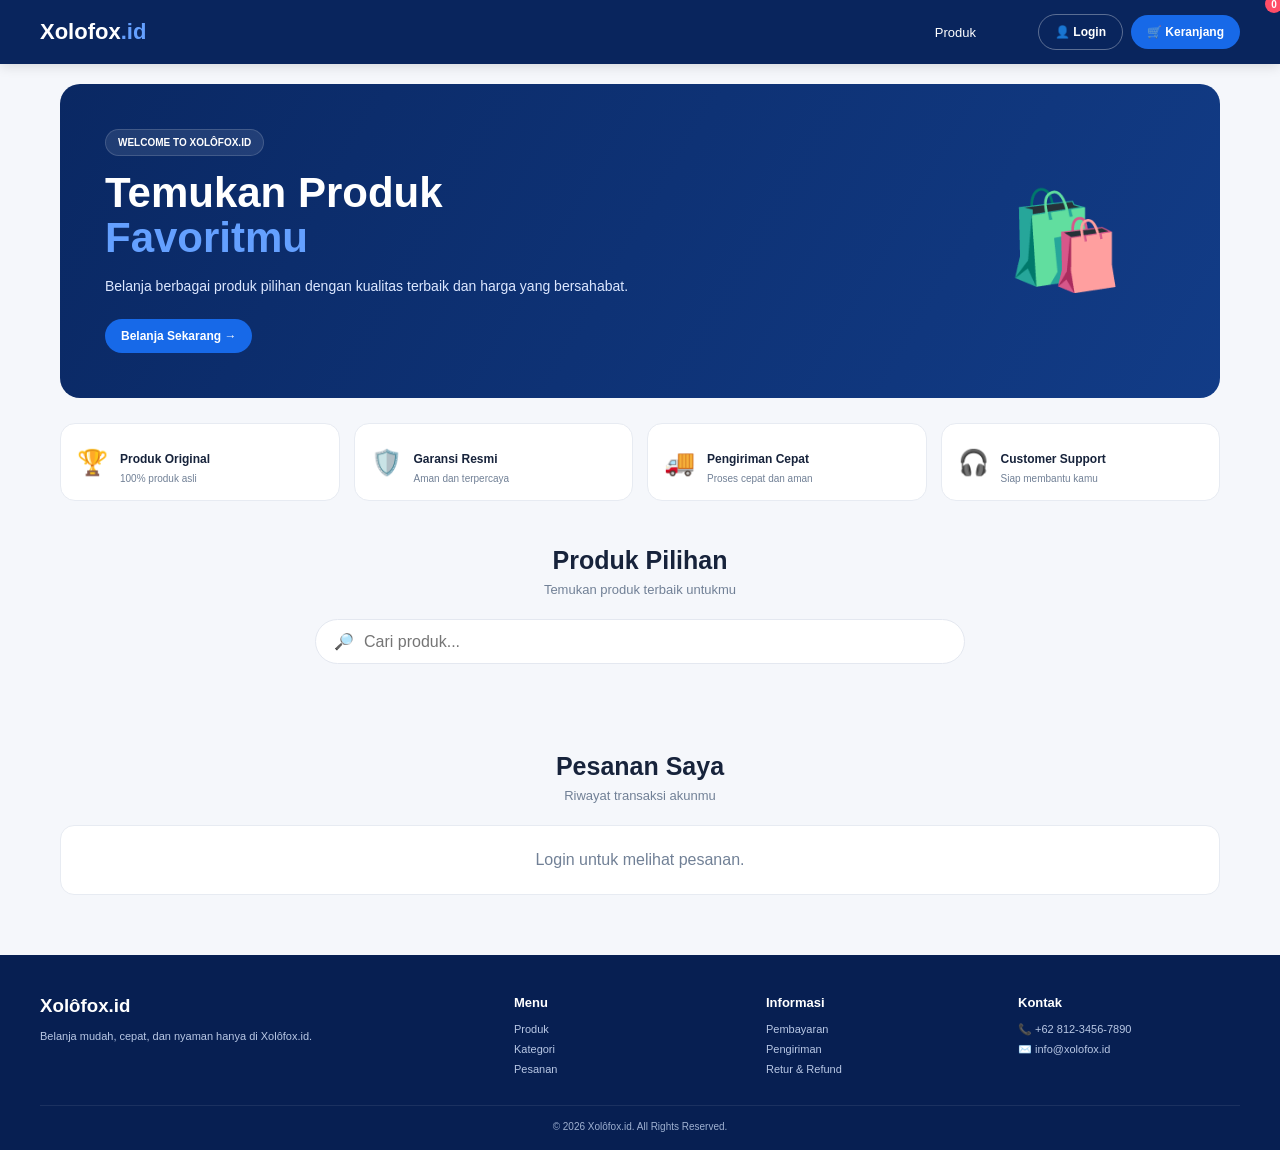
==== index.html @ 4e4e471f "Refactor navbar in index.html Updated navigation bar structure and styling." ====
<!DOCTYPE html>
<html lang="id">
<head>
    <meta charset="UTF-8">
    <meta name="viewport" content="width=device-width, initial-scale=1.0">

    <title>Xolôfox.id - Online Store</title>

    <link rel="stylesheet" href="./style.css">
    <script src="./config.js"></script>
</head>
</head>
<body>
<header>
    <nav class="navbar">
        <a href="/" class="logo">Xolofox<span>.id</span></a>
        <div class="nav-links">
            <a href="#produk">Produk</a>
            <span id="userLabel" style="cursor: pointer; font-weight: bold; color: #4a5568; margin-right: 15px;"></span>
        </div>
        <div class="nav-actions">
            <!-- Tombol Login / Keluar Otomatis -->
            <button id="authBtn" class="btn outline">👤 Login</button>
            <button id="cartBtn" class="btn blue">🛒 Keranjang <span id="cartBadge" class="badge">0</span></button>
        </div>
    </nav>
</header>
    
<main>
<section class="hero"><div class="hero-box">
  <div class="hero-content">
    <span class="eyebrow">WELCOME TO XOLÔFOX.ID</span>
    <h1>Temukan Produk<br><span>Favoritmu</span></h1>
    <p>Belanja berbagai produk pilihan dengan kualitas terbaik dan harga yang bersahabat.</p>
    <a class="btn blue" href="#produk">Belanja Sekarang →</a>
  </div>
  <div class="hero-art">🛍️</div>
</div></section>

<section class="features">
  <div class="feature">🏆 <span><b>Produk Original</b><small>100% produk asli</small></span></div>
  <div class="feature">🛡️ <span><b>Garansi Resmi</b><small>Aman dan terpercaya</small></span></div>
  <div class="feature">🚚 <span><b>Pengiriman Cepat</b><small>Proses cepat dan aman</small></span></div>
  <div class="feature">🎧 <span><b>Customer Support</b><small>Siap membantu kamu</small></span></div>
</section>

<section class="section" id="produk">
  <div class="section-title"><h2>Produk Pilihan</h2><p>Temukan produk terbaik untukmu</p></div>
  <div class="search">🔎 <input id="search" placeholder="Cari produk..."></div>
  <div class="categories" id="kategori"></div>
  <div class="products" id="products"></div>
</section>

<section class="section orders-section" id="pesanan">
  <div class="section-title"><h2>Pesanan Saya</h2><p>Riwayat transaksi akunmu</p></div>
  <div id="orders"><div class="notice">Login untuk melihat pesanan.</div></div>
</section>
</main>

<footer><div class="footer-grid">
  <div><h3>Xolôfox.id</h3><p>Belanja mudah, cepat, dan nyaman hanya di Xolôfox.id.</p></div>
  <div><h4>Menu</h4><p>Produk</p><p>Kategori</p><p>Pesanan</p></div>
  <div><h4>Informasi</h4><p>Pembayaran</p><p>Pengiriman</p><p>Retur & Refund</p></div>
  <div><h4>Kontak</h4><p>📞 +62 812-3456-7890</p><p>✉️ info@xolofox.id</p></div>
</div><div class="copy">© 2026 Xolôfox.id. All Rights Reserved.</div></footer>

<div class="modal" id="authModal"><div class="modal-box">
  <button class="close" data-close="authModal">×</button>
  <h2 id="authTitle">Selamat Datang 👋</h2><p class="modal-sub" id="authSub">Login untuk melanjutkan belanja.</p>
  <div class="tabs"><button class="tab active" id="loginTab">Login</button><button class="tab" id="registerTab">Daftar</button></div>
  <form id="authForm">
    <div class="form-group" id="nameGroup"><label>Nama Lengkap</label><input id="name" required></div>
    <div class="form-group"><label>Email</label><input id="email" type="email" required></div>
    <div class="form-group"><label>Password</label><input id="password" type="password" minlength="6" required></div>
    <button class="submit" id="authSubmit">Login</button><div class="form-msg" id="formMsg"></div>
  </form>
</div></div>

<div class="drawer" id="cartDrawer"><div class="cart">
  <div class="cart-head"><h2>Keranjang 🛒</h2><button class="close" data-close="cartDrawer">×</button></div>
  <div id="cartList"></div><div id="cartFooter"></div>
</div></div>

<div class="modal" id="checkoutModal"><div class="modal-box wide">
  <button class="close" data-close="checkoutModal">×</button>
  <h2>Checkout 📦</h2><p class="modal-sub">Isi alamat pengiriman sebelum membayar.</p>
  <form id="checkoutForm">
    <div class="two"><div class="form-group"><label>Nama Penerima</label><input id="cName" required></div><div class="form-group"><label>No. HP</label><input id="cPhone" required></div></div>
    <div class="form-group"><label>Alamat Lengkap</label><textarea id="cAddress" required></textarea></div>
    <div class="two"><div class="form-group"><label>Kota</label><input id="cCity" required></div><div class="form-group"><label>Kode Pos</label><input id="cPostal" required></div></div>
    <div class="checkout-summary" id="checkoutSummary"></div>
    <button class="submit">Buat Pesanan & Bayar</button>
    <div class="form-msg" id="checkoutMsg"></div>
  </form>
</div></div>

<div class="toast" id="toast"></div>
<script src="./app.js"></script>
</body>
</html>
---- style.css ----
*{box-sizing:border-box;margin:0;padding:0}body{font-family:Arial,Helvetica,sans-serif;background:#f5f7fb;color:#17233b}button,input,textarea{font:inherit}button{cursor:pointer;border:0}a{text-decoration:none;color:inherit}.navbar{position:sticky;top:0;z-index:50;background:#09255d;color:#fff;min-height:64px;padding:0 max(20px,calc((100% - 1200px)/2));display:flex;align-items:center;gap:25px;box-shadow:0 2px 12px #0002}.logo{font-size:22px;font-weight:800;margin-right:auto}.logo span,.hero h1 span{color:#64a0ff}.nav-links{display:flex;gap:22px;font-size:13px}.nav-actions{display:flex;gap:8px;align-items:center}.nav-actions #userLabel{font-size:11px;color:#dbe7ff}.btn{border-radius:22px;padding:10px 16px;font-weight:700;font-size:12px;display:inline-flex;align-items:center;gap:6px}.blue{background:#1769e8;color:#fff}.outline{background:transparent;color:#fff;border:1px solid #ffffff55}.cart-btn{position:relative}.badge{position:absolute;right:-3px;top:-5px;background:#ff4d67;border-radius:20px;min-width:18px;height:18px;font-size:10px;display:grid;place-items:center}.hero,.section,.features{max-width:1200px;margin-left:auto;margin-right:auto;padding-left:20px;padding-right:20px}.hero{margin-top:20px}.hero-box{min-height:310px;border-radius:20px;padding:45px;background:linear-gradient(120deg,#0a2863,#123c87);color:white;display:flex;align-items:center;justify-content:space-between;overflow:hidden}.hero-content{max-width:600px}.eyebrow{display:inline-block;background:#ffffff18;border:1px solid #ffffff25;padding:7px 12px;border-radius:20px;font-size:10px;font-weight:700;margin-bottom:14px}.hero h1{font-size:42px;line-height:1.08;margin-bottom:14px}.hero p{color:#dce7ff;font-size:14px;line-height:1.6;margin-bottom:22px}.hero-art{font-size:95px;margin-right:50px}.features{display:grid;grid-template-columns:repeat(4,1fr);gap:14px;margin-top:25px}.feature{background:#fff;border:1px solid #e7ebf2;border-radius:15px;padding:16px;display:flex;gap:12px;align-items:center;font-size:25px}.feature b{font-size:12px}.feature small{display:block;font-size:10px;color:#718096;margin-top:4px}.section{margin-top:45px}.section-title{text-align:center;margin-bottom:22px}.section-title h2{font-size:25px;margin-bottom:7px}.section-title p{font-size:13px;color:#718096}.search{max-width:650px;margin:0 auto 18px;background:#fff;border:1px solid #e4e8f0;border-radius:25px;padding:12px 18px;display:flex;gap:10px}.search input{border:0;outline:0;width:100%;background:transparent}.categories{display:flex;justify-content:center;gap:9px;flex-wrap:wrap;margin-bottom:25px}.cat{background:#fff;border:1px solid #e4e8f0;border-radius:22px;padding:9px 16px;font-size:12px;font-weight:700;color:#526078}.cat.active{background:#09255d;color:#fff}.products{display:grid;grid-template-columns:repeat(4,1fr);gap:18px}.product{background:#fff;border:1px solid #e7ebf2;border-radius:17px;overflow:hidden;box-shadow:0 5px 18px #1128550d}.product-img{height:190px;background:#eef3fb;display:grid;place-items:center;font-size:70px;overflow:hidden;position:relative}.product-img img{width:100%;height:100%;object-fit:cover}.tag{position:absolute;top:10px;left:10px;background:#eaf2ff;color:#1769e8;border-radius:15px;padding:5px 9px;font-size:10px;font-weight:700;z-index:1}.product-info{padding:15px}.product-cat{font-size:10px;color:#7d899d;text-transform:uppercase}.product h3{font-size:15px;margin:6px 0}.rating{color:#f3a400;font-size:11px}.price{font-weight:800;color:#09255d;font-size:17px;margin:9px 0 13px}.add,.submit{width:100%;padding:11px;border-radius:10px;background:#1769e8;color:#fff;font-weight:700}.orders-section{margin-bottom:30px}.notice{background:#fff;border:1px solid #e7ebf2;border-radius:14px;padding:25px;text-align:center;color:#718096}.order-card{background:#fff;border:1px solid #e7ebf2;border-radius:14px;padding:16px;margin-bottom:12px}.order-head{display:flex;justify-content:space-between;gap:10px;flex-wrap:wrap}.status{padding:5px 9px;border-radius:20px;background:#edf4ff;color:#1769e8;font-size:10px;font-weight:700}.order-items{margin-top:10px;border-top:1px solid #edf0f4;padding-top:10px;font-size:12px}.order-total{font-weight:800;margin-top:10px;text-align:right}footer{background:#071f52;color:#fff;padding:40px 20px 18px;margin-top:60px}.footer-grid{max-width:1200px;margin:auto;display:grid;grid-template-columns:2fr 1fr 1fr 1fr;gap:30px}.footer-grid h3{margin-bottom:10px}.footer-grid h4{font-size:13px;margin-bottom:10px}.footer-grid p{font-size:11px;color:#b9c8e5;line-height:1.8}.copy{max-width:1200px;margin:25px auto 0;border-top:1px solid #ffffff15;padding-top:15px;text-align:center;font-size:10px;color:#9fb1d1}.modal{position:fixed;inset:0;background:#030e24aa;display:none;place-items:center;z-index:100;padding:20px}.modal.show{display:grid}.modal-box{width:min(430px,100%);background:#fff;border-radius:20px;padding:25px;position:relative;max-height:92vh;overflow:auto}.modal-box.wide{width:min(650px,100%)}.close{position:absolute;right:14px;top:12px;width:32px;height:32px;border-radius:50%;background:#f1f3f7;color:#68748a;font-size:20px}.modal h2{font-size:23px;margin-bottom:7px}.modal-sub{font-size:12px;color:#718096;margin-bottom:18px}.tabs{display:flex;background:#f1f4f9;padding:4px;border-radius:10px;margin-bottom:18px}.tab{flex:1;padding:9px;border-radius:8px;background:transparent;font-weight:700;color:#68748a}.tab.active{background:#fff;color:#09255d;box-shadow:0 2px 8px #0001}.form-group{margin-bottom:13px}.form-group label{display:block;font-size:11px;font-weight:700;margin-bottom:6px}.form-group input,.form-group textarea{width:100%;padding:11px;border:1px solid #dce2eb;border-radius:9px;outline:0}.form-group textarea{min-height:80px;resize:vertical}.two{display:grid;grid-template-columns:1fr 1fr;gap:12px}.form-msg{text-align:center;font-size:11px;min-height:16px;margin-top:10px}.drawer{position:fixed;inset:0;background:#0007;display:none;z-index:90}.drawer.show{display:block}.cart{position:absolute;right:0;top:0;width:min(430px,94%);height:100%;background:#fff;padding:22px;overflow:auto}.cart-head{display:flex;justify-content:space-between;margin-bottom:18px}.cart-item{display:flex;gap:12px;padding:13px 0;border-bottom:1px solid #edf0f4}.cart-thumb{width:58px;height:58px;border-radius:10px;background:#eef3fb;display:grid;place-items:center;font-size:28px}.cart-info{flex:1}.cart-info b{font-size:12px}.cart-info small{display:block;color:#718096;margin-top:4px}.qty{display:flex;gap:7px;align-items:center;margin-top:7px}.qty button{width:23px;height:23px;border-radius:6px;background:#edf1f7}.remove{background:transparent;color:#e53935;font-size:11px;margin-top:5px}.cart-total{display:flex;justify-content:space-between;font-weight:800;margin-top:20px}.checkout-btn{width:100%;margin-top:15px;padding:12px;border-radius:10px;background:#09255d;color:#fff;font-weight:700}.cart-empty{text-align:center;color:#718096;padding:55px 0}.checkout-summary{background:#f5f7fb;padding:14px;border-radius:10px;margin:12px 0;font-size:13px}.toast{position:fixed;bottom:22px;right:22px;background:#122b5d;color:#fff;padding:12px 16px;border-radius:10px;font-size:12px;opacity:0;transform:translateY(15px);transition:.25s;z-index:200}.toast.show{opacity:1;transform:none}@media(max-width:900px){.products{grid-template-columns:repeat(3,1fr)}.features{grid-template-columns:repeat(2,1fr)}.nav-links{display:none}.footer-grid{grid-template-columns:1fr 1fr}}@media(max-width:620px){.navbar{padding:0 12px}.nav-actions #userLabel{display:none}.hero{padding:0 10px}.hero-box{padding:28px 22px}.hero h1{font-size:31px}.hero-art{font-size:60px;margin:0}.features{padding:0 10px;gap:8px}.feature{padding:11px;font-size:20px}.products{grid-template-columns:repeat(2,1fr);gap:10px}.product-img{height:145px;font-size:55px}.product-info{padding:11px}.product h3{font-size:13px}.footer-grid{grid-template-columns:1fr 1fr}.two{grid-template-columns:1fr}}
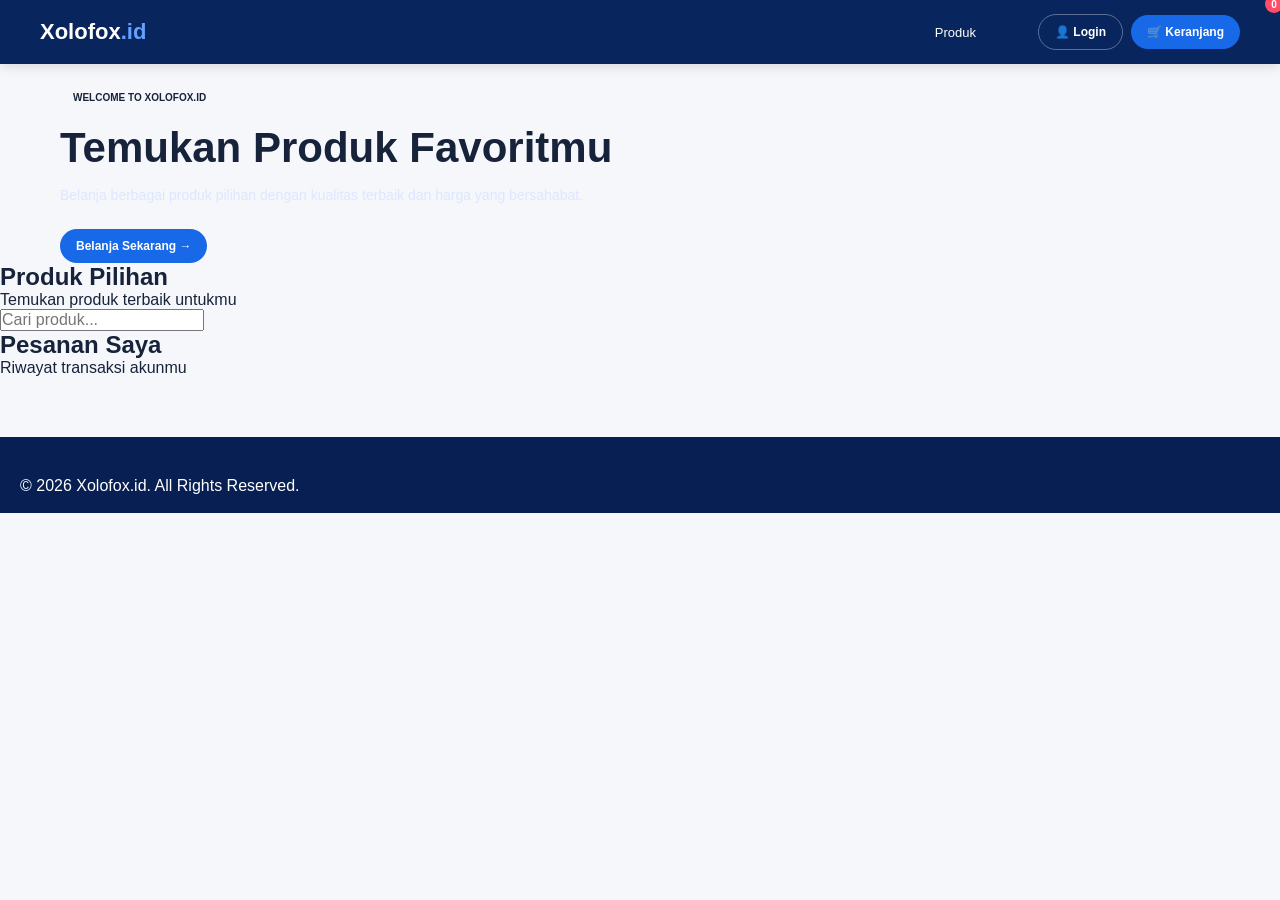
==== commit 3803f82b: "Fix title and improve HTML structure" ====
--- a/index.html
+++ b/index.html
@@ -3,98 +3,152 @@
 <head>
     <meta charset="UTF-8">
     <meta name="viewport" content="width=device-width, initial-scale=1.0">
-
-    <title>Xolôfox.id - Online Store</title>
-
-    <link rel="stylesheet" href="./style.css">
-    <script src="./config.js"></script>
-</head>
+    <title>Xolofox.id - Online Store</title>
+    <link rel="stylesheet" href="style.css">
 </head>
 <body>
-<header>
-    <nav class="navbar">
-        <a href="/" class="logo">Xolofox<span>.id</span></a>
-        <div class="nav-links">
-            <a href="#produk">Produk</a>
-            <span id="userLabel" style="cursor: pointer; font-weight: bold; color: #4a5568; margin-right: 15px;"></span>
+
+    <!-- NAVBAR / ATASAN -->
+    <header>
+        <nav class="navbar">
+            <a href="/" class="logo">Xolofox<span>.id</span></a>
+            <div class="nav-links">
+                <a href="#produk">Produk</a>
+                <span id="userLabel" style="cursor: pointer; font-weight: bold; color: #3182ce; margin-left: 15px;"></span>
+            </div>
+            <div class="nav-actions">
+                <button id="authBtn" class="btn outline">👤 Login</button>
+                <button id="cartBtn" class="btn blue">🛒 Keranjang <span id="cartBadge" class="badge">0</span></button>
+            </div>
+        </nav>
+    </header>
+
+    <main>
+        <!-- HERO BANNER -->
+        <section class="hero">
+            <div class="hero-content">
+                <span class="eyebrow">WELCOME TO XOLOFOX.ID</span>
+                <h1>Temukan Produk Favoritmu</h1>
+                <p>Belanja berbagai produk pilihan dengan kualitas terbaik dan harga yang bersahabat.</p>
+                <a href="#produk" class="btn blue">Belanja Sekarang →</a>
+            </div>
+        </section>
+
+        <!-- KATEGORI & PENCARIAN -->
+        <section id="produk" class="section-produk">
+            <h2>Produk Pilihan</h2>
+            <p>Temukan produk terbaik untukmu</p>
+            
+            <div class="search-box">
+                <input type="text" id="search" placeholder="Cari produk...">
+            </div>
+            
+            <div id="kategori" class="categories-row">
+                <!-- Tombol kategori akan diisi oleh JavaScript -->
+            </div>
+            
+            <div id="products" class="products-grid">
+                <!-- Daftar produk akan diisi oleh JavaScript -->
+            </div>
+        </section>
+
+        <!-- RIWAYAT PESANAN -->
+        <section class="section-orders">
+            <h2>Pesanan Saya</h2>
+            <p>Riwayat transaksi akunmu</p>
+            <div id="orders">
+                <!-- Riwayat order akan diisi oleh JavaScript -->
+            </div>
+        </section>
+    </main>
+
+    <!-- FOOTER -->
+    <footer>
+        <p>&copy; 2026 Xolofox.id. All Rights Reserved.</p>
+    </footer>
+
+    <!-- MODAL / DIALOG POPUP LOGIN & DAFTAR -->
+    <div id="authModal" class="modal">
+        <div class="modal-content">
+            <span class="close" data-close="#authModal">&times;</span>
+            <div class="modal-tabs">
+                <button id="loginTab" class="tab-btn active">Login</button>
+                <button id="registerTab" class="tab-btn">Daftar</button>
+            </div>
+            <h3 id="authTitle">Selamat Datang</h3>
+            <p id="authSub">Login untuk melanjutkan belanja.</p>
+            
+            <form id="authForm">
+                <div class="form-group" id="nameGroup" style="display: none;">
+                    <label>Nama Lengkap</label>
+                    <input type="text" id="name" placeholder="Masukkan nama lengkap">
+                </div>
+                <div class="form-group">
+                    <label>Email</label>
+                    <input type="email" id="email" required placeholder="contoh@surat.com">
+                </div>
+                <div class="form-group">
+                    <label>Password</label>
+                    <input type="password" id="password" required placeholder="Minimal 6 karakter">
+                </div>
+                <div id="formMsg"></div>
+                <button type="submit" id="authSubmit" class="btn blue btn-block">Login</button>
+            </form>
         </div>
-        <div class="nav-actions">
-            <!-- Tombol Login / Keluar Otomatis -->
-            <button id="authBtn" class="btn outline">👤 Login</button>
-            <button id="cartBtn" class="btn blue">🛒 Keranjang <span id="cartBadge" class="badge">0</span></button>
+    </div>
+
+    <!-- MODAL / POPUP CHECKOUT -->
+    <div id="checkoutModal" class="modal">
+        <div class="modal-content">
+            <span class="close" data-close="#checkoutModal">&times;</span>
+            <h3>Checkout Pembayaran</h3>
+            <p id="checkoutSummary"></p>
+            <form id="checkoutForm">
+                <div class="form-group">
+                    <label>Nama Penerima</label>
+                    <input type="text" id="cName" required>
+                </div>
+                <div class="form-group">
+                    <label>No. HP / WhatsApp</label>
+                    <input type="tel" id="cPhone" required placeholder="08xxxxxxxxxx">
+                </div>
+                <div class="form-group">
+                    <label>Alamat Lengkap</label>
+                    <textarea id="cAddress" required></textarea>
+                </div>
+                <div class="form-group">
+                    <label>Kota</label>
+                    <input type="text" id="cCity" required>
+                </div>
+                <div class="form-group">
+                    <label>Kode Pos</label>
+                    <input type="text" id="cPostal" required>
+                </div>
+                <div id="checkoutMsg"></div>
+                <button type="submit" class="btn blue btn-block">Buat Pesanan & Bayar</button>
+            </form>
         </div>
-    </nav>
-</header>
-    
-<main>
-<section class="hero"><div class="hero-box">
-  <div class="hero-content">
-    <span class="eyebrow">WELCOME TO XOLÔFOX.ID</span>
-    <h1>Temukan Produk<br><span>Favoritmu</span></h1>
-    <p>Belanja berbagai produk pilihan dengan kualitas terbaik dan harga yang bersahabat.</p>
-    <a class="btn blue" href="#produk">Belanja Sekarang →</a>
-  </div>
-  <div class="hero-art">🛍️</div>
-</div></section>
+    </div>
 
-<section class="features">
-  <div class="feature">🏆 <span><b>Produk Original</b><small>100% produk asli</small></span></div>
-  <div class="feature">🛡️ <span><b>Garansi Resmi</b><small>Aman dan terpercaya</small></span></div>
-  <div class="feature">🚚 <span><b>Pengiriman Cepat</b><small>Proses cepat dan aman</small></span></div>
-  <div class="feature">🎧 <span><b>Customer Support</b><small>Siap membantu kamu</small></span></div>
-</section>
+    <!-- DRAWER / MENU GESER KERANJANG -->
+    <div id="cartDrawer" class="drawer">
+        <div class="drawer-content">
+            <div class="drawer-header">
+                <h3>Keranjang Belanja</h3>
+                <span class="close" data-close="#cartDrawer">&times;</span>
+            </div>
+            <div id="cartList">
+                <!-- Item keranjang akan diisi oleh JavaScript -->
+            </div>
+            <div id="cartFooter">
+                <!-- Total harga & tombol checkout -->
+            </div>
+        </div>
+    </div>
 
-<section class="section" id="produk">
-  <div class="section-title"><h2>Produk Pilihan</h2><p>Temukan produk terbaik untukmu</p></div>
-  <div class="search">🔎 <input id="search" placeholder="Cari produk..."></div>
-  <div class="categories" id="kategori"></div>
-  <div class="products" id="products"></div>
-</section>
+    <div id="toast" class="toast"></div>
 
-<section class="section orders-section" id="pesanan">
-  <div class="section-title"><h2>Pesanan Saya</h2><p>Riwayat transaksi akunmu</p></div>
-  <div id="orders"><div class="notice">Login untuk melihat pesanan.</div></div>
-</section>
-</main>
-
-<footer><div class="footer-grid">
-  <div><h3>Xolôfox.id</h3><p>Belanja mudah, cepat, dan nyaman hanya di Xolôfox.id.</p></div>
-  <div><h4>Menu</h4><p>Produk</p><p>Kategori</p><p>Pesanan</p></div>
-  <div><h4>Informasi</h4><p>Pembayaran</p><p>Pengiriman</p><p>Retur & Refund</p></div>
-  <div><h4>Kontak</h4><p>📞 +62 812-3456-7890</p><p>✉️ info@xolofox.id</p></div>
-</div><div class="copy">© 2026 Xolôfox.id. All Rights Reserved.</div></footer>
-
-<div class="modal" id="authModal"><div class="modal-box">
-  <button class="close" data-close="authModal">×</button>
-  <h2 id="authTitle">Selamat Datang 👋</h2><p class="modal-sub" id="authSub">Login untuk melanjutkan belanja.</p>
-  <div class="tabs"><button class="tab active" id="loginTab">Login</button><button class="tab" id="registerTab">Daftar</button></div>
-  <form id="authForm">
-    <div class="form-group" id="nameGroup"><label>Nama Lengkap</label><input id="name" required></div>
-    <div class="form-group"><label>Email</label><input id="email" type="email" required></div>
-    <div class="form-group"><label>Password</label><input id="password" type="password" minlength="6" required></div>
-    <button class="submit" id="authSubmit">Login</button><div class="form-msg" id="formMsg"></div>
-  </form>
-</div></div>
-
-<div class="drawer" id="cartDrawer"><div class="cart">
-  <div class="cart-head"><h2>Keranjang 🛒</h2><button class="close" data-close="cartDrawer">×</button></div>
-  <div id="cartList"></div><div id="cartFooter"></div>
-</div></div>
-
-<div class="modal" id="checkoutModal"><div class="modal-box wide">
-  <button class="close" data-close="checkoutModal">×</button>
-  <h2>Checkout 📦</h2><p class="modal-sub">Isi alamat pengiriman sebelum membayar.</p>
-  <form id="checkoutForm">
-    <div class="two"><div class="form-group"><label>Nama Penerima</label><input id="cName" required></div><div class="form-group"><label>No. HP</label><input id="cPhone" required></div></div>
-    <div class="form-group"><label>Alamat Lengkap</label><textarea id="cAddress" required></textarea></div>
-    <div class="two"><div class="form-group"><label>Kota</label><input id="cCity" required></div><div class="form-group"><label>Kode Pos</label><input id="cPostal" required></div></div>
-    <div class="checkout-summary" id="checkoutSummary"></div>
-    <button class="submit">Buat Pesanan & Bayar</button>
-    <div class="form-msg" id="checkoutMsg"></div>
-  </form>
-</div></div>
-
-<div class="toast" id="toast"></div>
-<script src="./app.js"></script>
+    <!-- MENGHUBUNGKAN DENGAN FILE SCRIPT UTAMA -->
+    <script src="app.js"></script>
 </body>
 </html>
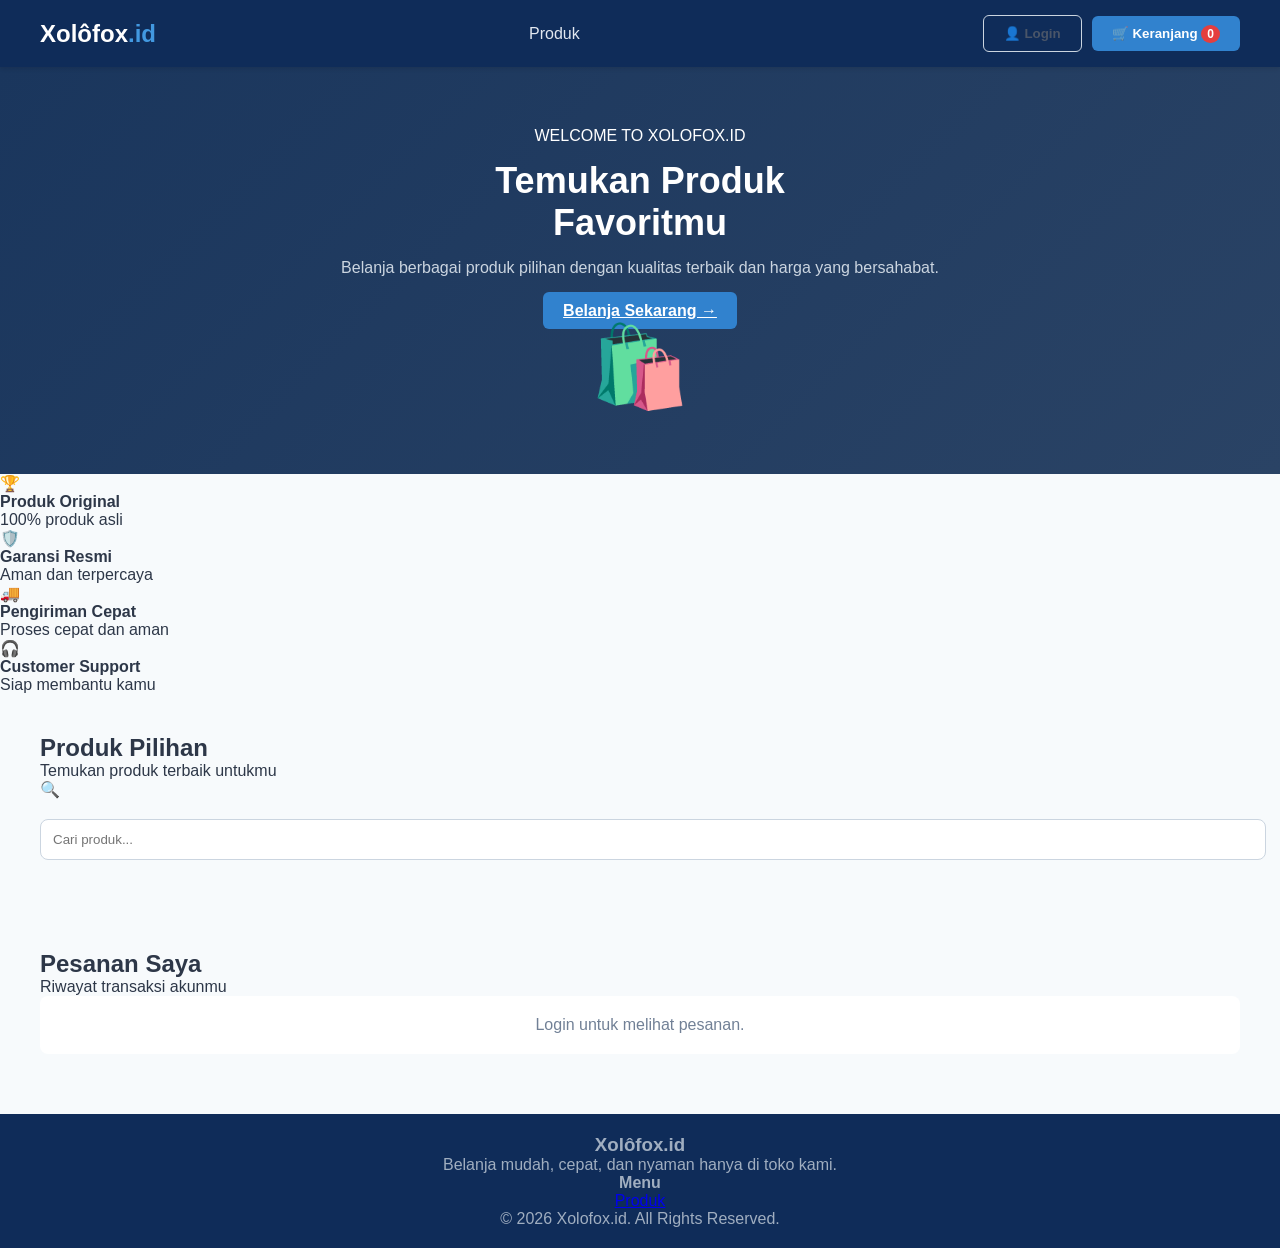
==== commit 345ac920: "Update HTML content and styling for navbar and sections" ====
--- a/index.html
+++ b/index.html
@@ -11,10 +11,10 @@
     <!-- NAVBAR / ATASAN -->
     <header>
         <nav class="navbar">
-            <a href="/" class="logo">Xolofox<span>.id</span></a>
+            <a href="/" class="logo">Xolôfox<span>.id</span></a>
             <div class="nav-links">
                 <a href="#produk">Produk</a>
-                <span id="userLabel" style="cursor: pointer; font-weight: bold; color: #3182ce; margin-left: 15px;"></span>
+                <span id="userLabel" style="cursor: pointer; font-weight: bold; color: #63b3ed; margin-left: 15px;"></span>
             </div>
             <div class="nav-actions">
                 <button id="authBtn" class="btn outline">👤 Login</button>
@@ -28,46 +28,99 @@
         <section class="hero">
             <div class="hero-content">
                 <span class="eyebrow">WELCOME TO XOLOFOX.ID</span>
-                <h1>Temukan Produk Favoritmu</h1>
+                <h1>Temukan Produk<br>Favoritmu</h1>
                 <p>Belanja berbagai produk pilihan dengan kualitas terbaik dan harga yang bersahabat.</p>
                 <a href="#produk" class="btn blue">Belanja Sekarang →</a>
             </div>
+            <!-- Ilustrasi tas belanja mini khas sisi kanan banner -->
+            <div class="hero-image">
+                <span style="font-size: 80px;">🛍️</span>
+            </div>
+        </section>
+
+        <!-- 4 KOTAK LAYANAN UNGGULAN -->
+        <section class="features-grid">
+            <div class="feature-card">
+                <span class="feature-icon">🏆</span>
+                <div class="feature-text">
+                    <h4>Produk Original</h4>
+                    <p>100% produk asli</p>
+                </div>
+            </div>
+            <div class="feature-card">
+                <span class="feature-icon">🛡️</span>
+                <div class="feature-text">
+                    <h4>Garansi Resmi</h4>
+                    <p>Aman dan terpercaya</p>
+                </div>
+            </div>
+            <div class="feature-card">
+                <span class="feature-icon">🚚</span>
+                <div class="feature-text">
+                    <h4>Pengiriman Cepat</h4>
+                    <p>Proses cepat dan aman</p>
+                </div>
+            </div>
+            <div class="feature-card">
+                <span class="feature-icon">🎧</span>
+                <div class="feature-text">
+                    <h4>Customer Support</h4>
+                    <p>Siap membantu kamu</p>
+                </div>
+            </div>
         </section>
 
         <!-- KATEGORI & PENCARIAN -->
         <section id="produk" class="section-produk">
-            <h2>Produk Pilihan</h2>
-            <p>Temukan produk terbaik untukmu</p>
+            <div class="section-header">
+                <h2>Produk Pilihan</h2>
+                <p>Temukan produk terbaik untukmu</p>
+            </div>
             
             <div class="search-box">
+                <span class="search-icon">🔍</span>
                 <input type="text" id="search" placeholder="Cari produk...">
             </div>
             
             <div id="kategori" class="categories-row">
-                <!-- Tombol kategori akan diisi oleh JavaScript -->
+                <!-- Tombol kategori diisi otomatis oleh JavaScript -->
             </div>
             
             <div id="products" class="products-grid">
-                <!-- Daftar produk akan diisi oleh JavaScript -->
+                <!-- Daftar produk diisi otomatis oleh JavaScript -->
             </div>
         </section>
 
         <!-- RIWAYAT PESANAN -->
         <section class="section-orders">
-            <h2>Pesanan Saya</h2>
-            <p>Riwayat transaksi akunmu</p>
+            <div class="section-header">
+                <h2>Pesanan Saya</h2>
+                <p>Riwayat transaksi akunmu</p>
+            </div>
             <div id="orders">
-                <!-- Riwayat order akan diisi oleh JavaScript -->
+                <div class="notice">Login untuk melihat pesanan.</div>
             </div>
         </section>
     </main>
 
-    <!-- FOOTER -->
+    <!-- FOOTER LENGKAP -->
     <footer>
-        <p>&copy; 2026 Xolofox.id. All Rights Reserved.</p>
+        <div class="footer-content">
+            <div class="footer-brand">
+                <h3>Xolôfox.id</h3>
+                <p>Belanja mudah, cepat, dan nyaman hanya di toko kami.</p>
+            </div>
+            <div class="footer-menu">
+                <h4>Menu</h4>
+                <a href="#produk">Produk</a>
+            </div>
+        </div>
+        <div class="footer-bottom">
+            <p>&copy; 2026 Xolofox.id. All Rights Reserved.</p>
+        </div>
     </footer>
 
-    <!-- MODAL / DIALOG POPUP LOGIN & DAFTAR -->
+    <!-- MODAL POPUP LOGIN & DAFTAR -->
     <div id="authModal" class="modal">
         <div class="modal-content">
             <span class="close" data-close="#authModal">&times;</span>
@@ -97,7 +150,7 @@
         </div>
     </div>
 
-    <!-- MODAL / POPUP CHECKOUT -->
+    <!-- MODAL CHECKOUT -->
     <div id="checkoutModal" class="modal">
         <div class="modal-content">
             <span class="close" data-close="#checkoutModal">&times;</span>
@@ -130,25 +183,20 @@
         </div>
     </div>
 
-    <!-- DRAWER / MENU GESER KERANJANG -->
+    <!-- DRAWER KERANJANG -->
     <div id="cartDrawer" class="drawer">
         <div class="drawer-content">
             <div class="drawer-header">
                 <h3>Keranjang Belanja</h3>
                 <span class="close" data-close="#cartDrawer">&times;</span>
             </div>
-            <div id="cartList">
-                <!-- Item keranjang akan diisi oleh JavaScript -->
-            </div>
-            <div id="cartFooter">
-                <!-- Total harga & tombol checkout -->
-            </div>
+            <div id="cartList"></div>
+            <div id="cartFooter"></div>
         </div>
     </div>
 
     <div id="toast" class="toast"></div>
 
-    <!-- MENGHUBUNGKAN DENGAN FILE SCRIPT UTAMA -->
     <script src="app.js"></script>
 </body>
 </html>
--- a/style.css
+++ b/style.css
@@ -1 +1,156 @@
-*{box-sizing:border-box;margin:0;padding:0}body{font-family:Arial,Helvetica,sans-serif;background:#f5f7fb;color:#17233b}button,input,textarea{font:inherit}button{cursor:pointer;border:0}a{text-decoration:none;color:inherit}.navbar{position:sticky;top:0;z-index:50;background:#09255d;color:#fff;min-height:64px;padding:0 max(20px,calc((100% - 1200px)/2));display:flex;align-items:center;gap:25px;box-shadow:0 2px 12px #0002}.logo{font-size:22px;font-weight:800;margin-right:auto}.logo span,.hero h1 span{color:#64a0ff}.nav-links{display:flex;gap:22px;font-size:13px}.nav-actions{display:flex;gap:8px;align-items:center}.nav-actions #userLabel{font-size:11px;color:#dbe7ff}.btn{border-radius:22px;padding:10px 16px;font-weight:700;font-size:12px;display:inline-flex;align-items:center;gap:6px}.blue{background:#1769e8;color:#fff}.outline{background:transparent;color:#fff;border:1px solid #ffffff55}.cart-btn{position:relative}.badge{position:absolute;right:-3px;top:-5px;background:#ff4d67;border-radius:20px;min-width:18px;height:18px;font-size:10px;display:grid;place-items:center}.hero,.section,.features{max-width:1200px;margin-left:auto;margin-right:auto;padding-left:20px;padding-right:20px}.hero{margin-top:20px}.hero-box{min-height:310px;border-radius:20px;padding:45px;background:linear-gradient(120deg,#0a2863,#123c87);color:white;display:flex;align-items:center;justify-content:space-between;overflow:hidden}.hero-content{max-width:600px}.eyebrow{display:inline-block;background:#ffffff18;border:1px solid #ffffff25;padding:7px 12px;border-radius:20px;font-size:10px;font-weight:700;margin-bottom:14px}.hero h1{font-size:42px;line-height:1.08;margin-bottom:14px}.hero p{color:#dce7ff;font-size:14px;line-height:1.6;margin-bottom:22px}.hero-art{font-size:95px;margin-right:50px}.features{display:grid;grid-template-columns:repeat(4,1fr);gap:14px;margin-top:25px}.feature{background:#fff;border:1px solid #e7ebf2;border-radius:15px;padding:16px;display:flex;gap:12px;align-items:center;font-size:25px}.feature b{font-size:12px}.feature small{display:block;font-size:10px;color:#718096;margin-top:4px}.section{margin-top:45px}.section-title{text-align:center;margin-bottom:22px}.section-title h2{font-size:25px;margin-bottom:7px}.section-title p{font-size:13px;color:#718096}.search{max-width:650px;margin:0 auto 18px;background:#fff;border:1px solid #e4e8f0;border-radius:25px;padding:12px 18px;display:flex;gap:10px}.search input{border:0;outline:0;width:100%;background:transparent}.categories{display:flex;justify-content:center;gap:9px;flex-wrap:wrap;margin-bottom:25px}.cat{background:#fff;border:1px solid #e4e8f0;border-radius:22px;padding:9px 16px;font-size:12px;font-weight:700;color:#526078}.cat.active{background:#09255d;color:#fff}.products{display:grid;grid-template-columns:repeat(4,1fr);gap:18px}.product{background:#fff;border:1px solid #e7ebf2;border-radius:17px;overflow:hidden;box-shadow:0 5px 18px #1128550d}.product-img{height:190px;background:#eef3fb;display:grid;place-items:center;font-size:70px;overflow:hidden;position:relative}.product-img img{width:100%;height:100%;object-fit:cover}.tag{position:absolute;top:10px;left:10px;background:#eaf2ff;color:#1769e8;border-radius:15px;padding:5px 9px;font-size:10px;font-weight:700;z-index:1}.product-info{padding:15px}.product-cat{font-size:10px;color:#7d899d;text-transform:uppercase}.product h3{font-size:15px;margin:6px 0}.rating{color:#f3a400;font-size:11px}.price{font-weight:800;color:#09255d;font-size:17px;margin:9px 0 13px}.add,.submit{width:100%;padding:11px;border-radius:10px;background:#1769e8;color:#fff;font-weight:700}.orders-section{margin-bottom:30px}.notice{background:#fff;border:1px solid #e7ebf2;border-radius:14px;padding:25px;text-align:center;color:#718096}.order-card{background:#fff;border:1px solid #e7ebf2;border-radius:14px;padding:16px;margin-bottom:12px}.order-head{display:flex;justify-content:space-between;gap:10px;flex-wrap:wrap}.status{padding:5px 9px;border-radius:20px;background:#edf4ff;color:#1769e8;font-size:10px;font-weight:700}.order-items{margin-top:10px;border-top:1px solid #edf0f4;padding-top:10px;font-size:12px}.order-total{font-weight:800;margin-top:10px;text-align:right}footer{background:#071f52;color:#fff;padding:40px 20px 18px;margin-top:60px}.footer-grid{max-width:1200px;margin:auto;display:grid;grid-template-columns:2fr 1fr 1fr 1fr;gap:30px}.footer-grid h3{margin-bottom:10px}.footer-grid h4{font-size:13px;margin-bottom:10px}.footer-grid p{font-size:11px;color:#b9c8e5;line-height:1.8}.copy{max-width:1200px;margin:25px auto 0;border-top:1px solid #ffffff15;padding-top:15px;text-align:center;font-size:10px;color:#9fb1d1}.modal{position:fixed;inset:0;background:#030e24aa;display:none;place-items:center;z-index:100;padding:20px}.modal.show{display:grid}.modal-box{width:min(430px,100%);background:#fff;border-radius:20px;padding:25px;position:relative;max-height:92vh;overflow:auto}.modal-box.wide{width:min(650px,100%)}.close{position:absolute;right:14px;top:12px;width:32px;height:32px;border-radius:50%;background:#f1f3f7;color:#68748a;font-size:20px}.modal h2{font-size:23px;margin-bottom:7px}.modal-sub{font-size:12px;color:#718096;margin-bottom:18px}.tabs{display:flex;background:#f1f4f9;padding:4px;border-radius:10px;margin-bottom:18px}.tab{flex:1;padding:9px;border-radius:8px;background:transparent;font-weight:700;color:#68748a}.tab.active{background:#fff;color:#09255d;box-shadow:0 2px 8px #0001}.form-group{margin-bottom:13px}.form-group label{display:block;font-size:11px;font-weight:700;margin-bottom:6px}.form-group input,.form-group textarea{width:100%;padding:11px;border:1px solid #dce2eb;border-radius:9px;outline:0}.form-group textarea{min-height:80px;resize:vertical}.two{display:grid;grid-template-columns:1fr 1fr;gap:12px}.form-msg{text-align:center;font-size:11px;min-height:16px;margin-top:10px}.drawer{position:fixed;inset:0;background:#0007;display:none;z-index:90}.drawer.show{display:block}.cart{position:absolute;right:0;top:0;width:min(430px,94%);height:100%;background:#fff;padding:22px;overflow:auto}.cart-head{display:flex;justify-content:space-between;margin-bottom:18px}.cart-item{display:flex;gap:12px;padding:13px 0;border-bottom:1px solid #edf0f4}.cart-thumb{width:58px;height:58px;border-radius:10px;background:#eef3fb;display:grid;place-items:center;font-size:28px}.cart-info{flex:1}.cart-info b{font-size:12px}.cart-info small{display:block;color:#718096;margin-top:4px}.qty{display:flex;gap:7px;align-items:center;margin-top:7px}.qty button{width:23px;height:23px;border-radius:6px;background:#edf1f7}.remove{background:transparent;color:#e53935;font-size:11px;margin-top:5px}.cart-total{display:flex;justify-content:space-between;font-weight:800;margin-top:20px}.checkout-btn{width:100%;margin-top:15px;padding:12px;border-radius:10px;background:#09255d;color:#fff;font-weight:700}.cart-empty{text-align:center;color:#718096;padding:55px 0}.checkout-summary{background:#f5f7fb;padding:14px;border-radius:10px;margin:12px 0;font-size:13px}.toast{position:fixed;bottom:22px;right:22px;background:#122b5d;color:#fff;padding:12px 16px;border-radius:10px;font-size:12px;opacity:0;transform:translateY(15px);transition:.25s;z-index:200}.toast.show{opacity:1;transform:none}@media(max-width:900px){.products{grid-template-columns:repeat(3,1fr)}.features{grid-template-columns:repeat(2,1fr)}.nav-links{display:none}.footer-grid{grid-template-columns:1fr 1fr}}@media(max-width:620px){.navbar{padding:0 12px}.nav-actions #userLabel{display:none}.hero{padding:0 10px}.hero-box{padding:28px 22px}.hero h1{font-size:31px}.hero-art{font-size:60px;margin:0}.features{padding:0 10px;gap:8px}.feature{padding:11px;font-size:20px}.products{grid-template-columns:repeat(2,1fr);gap:10px}.product-img{height:145px;font-size:55px}.product-info{padding:11px}.product h3{font-size:13px}.footer-grid{grid-template-columns:1fr 1fr}.two{grid-template-columns:1fr}}
+/* === 1. PENGATURAN DASAR === */
+* {
+    margin: 0;
+    padding: 0;
+    box-box-sizing: border-box;
+    font-family: 'Segoe UI', Tahoma, Geneva, Verdana, sans-serif;
+}
+body {
+    background-color: #f7fafc;
+    color: #2d3748;
+}
+.btn {
+    padding: 10px 20px;
+    border-radius: 6px;
+    border: none;
+    cursor: pointer;
+    font-weight: 600;
+    transition: 0.2s;
+}
+.btn.blue { background-color: #3182ce; color: white; }
+.btn.blue:hover { background-color: #2b6cb0; }
+.btn.outline { background-color: transparent; border: 1px solid #cbd5e0; color: #4a5568; }
+.btn.outline:hover { background-color: #edf2f7; }
+.btn-block { width: 100%; margin-top: 15px; }
+
+/* === 2. NAVBAR / ATASAN === */
+header {
+    background: #0f2c59;
+    position: sticky;
+    top: 0;
+    z-index: 100;
+    box-shadow: 0 2px 4px rgba(0,0,0,0.1);
+}
+.navbar {
+    display: flex;
+    justify-content: space-between;
+    align-items: center;
+    max-width: 1200px;
+    margin: 0 auto;
+    padding: 15px 20px;
+}
+.logo { color: white; font-size: 24px; font-weight: 700; text-decoration: none; }
+.logo span { color: #4299e1; }
+.nav-links a { color: #e2e8f0; text-decoration: none; margin-right: 15px; }
+.nav-actions { display: flex; gap: 10px; align-items: center; }
+.badge { background: #e53e3e; color: white; padding: 2px 6px; border-radius: 50%; font-size: 12px; }
+
+/* === 3. HERO BANNER === */
+.hero {
+    background: linear-gradient(135deg, #1a365d 0%, #2a4365 100%);
+    color: white;
+    padding: 60px 20px;
+    text-align: center;
+}
+.hero-content h1 { font-size: 36px; margin: 15px 0; }
+.hero-content p { color: #cbd5e0; margin-bottom: 25px; }
+
+/* === 4. HALAMAN UTAMA & KATEGORI === */
+.section-produk, .section-orders {
+    max-width: 1200px;
+    margin: 40px auto;
+    padding: 0 20px;
+}
+.search-box input {
+    width: 100%;
+    padding: 12px;
+    border: 1px solid #cbd5e0;
+    border-radius: 8px;
+    margin: 20px 0;
+}
+.categories-row {
+    display: flex;
+    gap: 10px;
+    margin-bottom: 25px;
+    overflow-x: auto;
+    padding-bottom: 5px;
+}
+.cat {
+    padding: 8px 16px;
+    background: #e2e8f0;
+    border: none;
+    border-radius: 20px;
+    cursor: pointer;
+}
+.cat.active { background: #3182ce; color: white; }
+
+/* === 5. GRID PRODUK === */
+.products-grid {
+    display: grid;
+    grid-template-columns: repeat(auto-fill, minmax(250px, 1fr));
+    gap: 25px;
+}
+.product {
+    background: white;
+    border-radius: 8px;
+    overflow: hidden;
+    box-shadow: 0 4px 6px rgba(0,0,0,0.05);
+    display: flex;
+    flex-direction: column;
+}
+.product img { width: 100%; height: 200px; object-fit: cover; }
+.product-info { padding: 15px; display: flex; flex-direction: column; flex-grow: 1; }
+.price-row { display: flex; justify-content: space-between; align-items: center; margin-top: auto; padding-top: 15px;}
+.price { font-weight: 700; color: #2b6cb0; }
+
+/* === 6. MODAL / DIALOG POPUP === */
+.modal {
+    display: none;
+    position: fixed;
+    top: 0; left: 0; width: 100%; height: 100%;
+    background: rgba(0,0,0,0.5);
+    justify-content: center;
+    align-items: center;
+    z-index: 1000;
+}
+.modal.show { display: flex; }
+.modal-content {
+    background: white;
+    padding: 30px;
+    border-radius: 8px;
+    width: 90%;
+    max-width: 450px;
+    position: relative;
+}
+.close { position: absolute; top: 15px; right: 20px; font-size: 24px; cursor: pointer; }
+.modal-tabs { display: flex; gap: 20px; margin-bottom: 20px; border-bottom: 1px solid #e2e8f0; }
+.tab-btn { padding: 10px; background: none; border: none; cursor: pointer; font-weight: 600; }
+.tab-btn.active { color: #3182ce; border-bottom: 2px solid #3182ce; }
+.form-group { margin-bottom: 15px; }
+.form-group label { display: block; margin-bottom: 5px; font-weight: 500; }
+.form-group input, .form-group textarea { width: 100%; padding: 10px; border: 1px solid #cbd5e0; border-radius: 6px; }
+
+/* === 7. DRAWER KERANJANG === */
+.drawer {
+    display: none;
+    position: fixed;
+    top: 0; right: 0; width: 100%; max-width: 400px; height: 100%;
+    background: white;
+    z-index: 1000;
+    box-shadow: -4px 0 10px rgba(0,0,0,0.1);
+}
+.drawer.show { display: block; }
+.drawer-content { padding: 20px; height: 100%; display: flex; flex-direction: column; }
+.drawer-header { display: flex; justify-content: space-between; align-items: center; margin-bottom: 20px; }
+
+/* === 8. TOAST NOTIFIKASI & OTHER === */
+.toast {
+    position: fixed;
+    bottom: 20px; left: 50%; transform: translateX(-50%);
+    background: #2d3748; color: white; padding: 12px 24px;
+    border-radius: 30px; display: none; z-index: 2000;
+}
+.toast.show { display: block; }
+.notice { text-align: center; color: #718096; padding: 20px; background: white; border-radius: 8px; }
+footer { background: #0f2c59; color: #a0aec0; text-align: center; padding: 20px; margin-top: 60px; }
+          
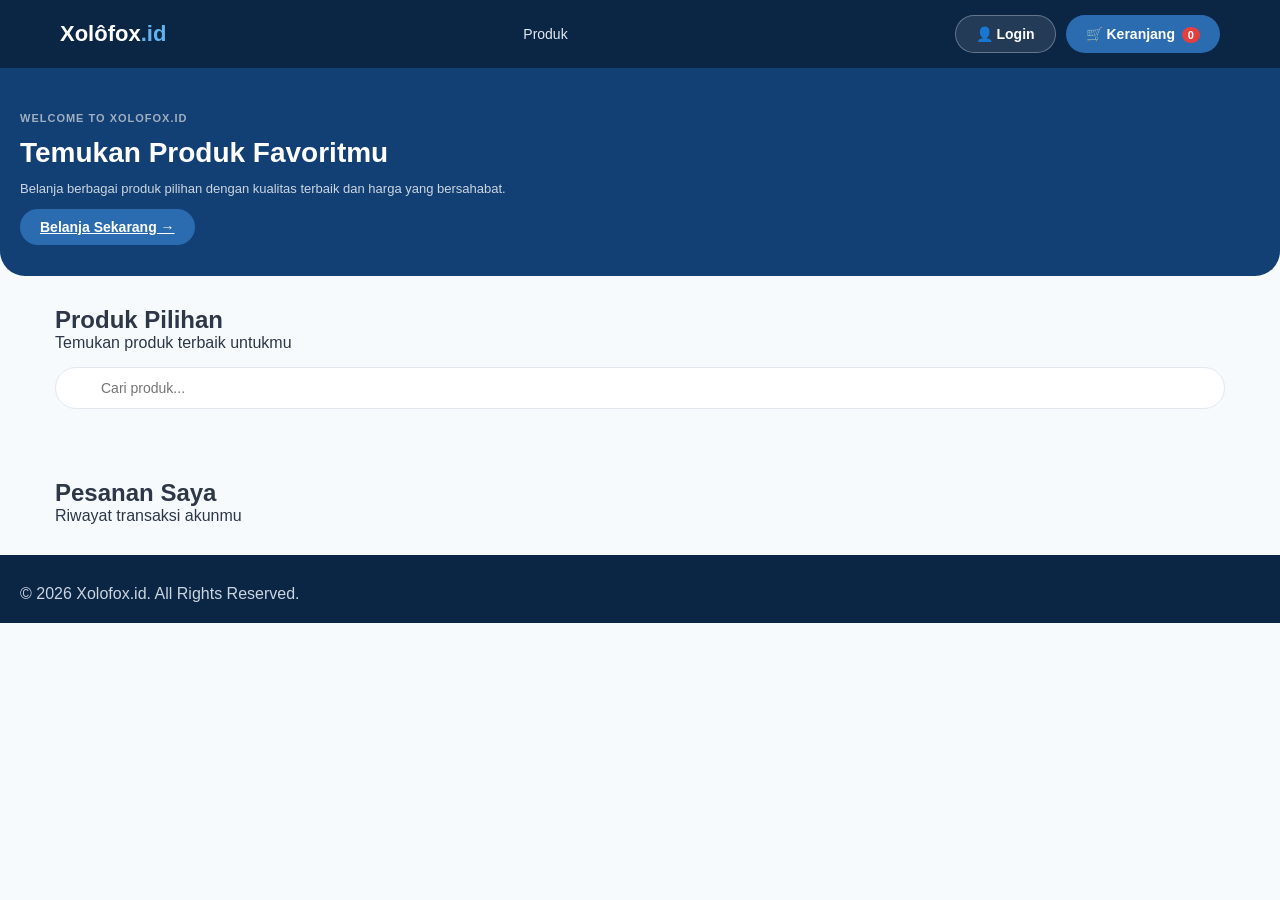
==== commit 63d1902f: "Refactor index.html for clarity and style updates Updated styles and text for user label and heading" ====
--- a/index.html
+++ b/index.html
@@ -14,7 +14,7 @@
             <a href="/" class="logo">Xolôfox<span>.id</span></a>
             <div class="nav-links">
                 <a href="#produk">Produk</a>
-                <span id="userLabel" style="cursor: pointer; font-weight: bold; color: #63b3ed; margin-left: 15px;"></span>
+                <span id="userLabel" style="cursor: pointer; font-weight: bold; color: #4a5568; margin-right: 15px;"></span>
             </div>
             <div class="nav-actions">
                 <button id="authBtn" class="btn outline">👤 Login</button>
@@ -28,99 +28,46 @@
         <section class="hero">
             <div class="hero-content">
                 <span class="eyebrow">WELCOME TO XOLOFOX.ID</span>
-                <h1>Temukan Produk<br>Favoritmu</h1>
+                <h1>Temukan Produk Favoritmu</h1>
                 <p>Belanja berbagai produk pilihan dengan kualitas terbaik dan harga yang bersahabat.</p>
                 <a href="#produk" class="btn blue">Belanja Sekarang →</a>
-            </div>
-            <!-- Ilustrasi tas belanja mini khas sisi kanan banner -->
-            <div class="hero-image">
-                <span style="font-size: 80px;">🛍️</span>
-            </div>
-        </section>
-
-        <!-- 4 KOTAK LAYANAN UNGGULAN -->
-        <section class="features-grid">
-            <div class="feature-card">
-                <span class="feature-icon">🏆</span>
-                <div class="feature-text">
-                    <h4>Produk Original</h4>
-                    <p>100% produk asli</p>
-                </div>
-            </div>
-            <div class="feature-card">
-                <span class="feature-icon">🛡️</span>
-                <div class="feature-text">
-                    <h4>Garansi Resmi</h4>
-                    <p>Aman dan terpercaya</p>
-                </div>
-            </div>
-            <div class="feature-card">
-                <span class="feature-icon">🚚</span>
-                <div class="feature-text">
-                    <h4>Pengiriman Cepat</h4>
-                    <p>Proses cepat dan aman</p>
-                </div>
-            </div>
-            <div class="feature-card">
-                <span class="feature-icon">🎧</span>
-                <div class="feature-text">
-                    <h4>Customer Support</h4>
-                    <p>Siap membantu kamu</p>
-                </div>
             </div>
         </section>
 
         <!-- KATEGORI & PENCARIAN -->
         <section id="produk" class="section-produk">
-            <div class="section-header">
-                <h2>Produk Pilihan</h2>
-                <p>Temukan produk terbaik untukmu</p>
-            </div>
+            <h2>Produk Pilihan</h2>
+            <p>Temukan produk terbaik untukmu</p>
             
             <div class="search-box">
-                <span class="search-icon">🔍</span>
                 <input type="text" id="search" placeholder="Cari produk...">
             </div>
             
             <div id="kategori" class="categories-row">
-                <!-- Tombol kategori diisi otomatis oleh JavaScript -->
+                <!-- Diisi otomatis oleh JavaScript -->
             </div>
             
             <div id="products" class="products-grid">
-                <!-- Daftar produk diisi otomatis oleh JavaScript -->
+                <!-- Diisi otomatis oleh JavaScript -->
             </div>
         </section>
 
         <!-- RIWAYAT PESANAN -->
         <section class="section-orders">
-            <div class="section-header">
-                <h2>Pesanan Saya</h2>
-                <p>Riwayat transaksi akunmu</p>
-            </div>
+            <h2>Pesanan Saya</h2>
+            <p>Riwayat transaksi akunmu</p>
             <div id="orders">
-                <div class="notice">Login untuk melihat pesanan.</div>
+                <!-- Diisi otomatis oleh JavaScript -->
             </div>
         </section>
     </main>
 
-    <!-- FOOTER LENGKAP -->
+    <!-- FOOTER -->
     <footer>
-        <div class="footer-content">
-            <div class="footer-brand">
-                <h3>Xolôfox.id</h3>
-                <p>Belanja mudah, cepat, dan nyaman hanya di toko kami.</p>
-            </div>
-            <div class="footer-menu">
-                <h4>Menu</h4>
-                <a href="#produk">Produk</a>
-            </div>
-        </div>
-        <div class="footer-bottom">
-            <p>&copy; 2026 Xolofox.id. All Rights Reserved.</p>
-        </div>
+        <p>&copy; 2026 Xolofox.id. All Rights Reserved.</p>
     </footer>
 
-    <!-- MODAL POPUP LOGIN & DAFTAR -->
+    <!-- MODAL DIALOG POPUP LOGIN & DAFTAR -->
     <div id="authModal" class="modal">
         <div class="modal-content">
             <span class="close" data-close="#authModal">&times;</span>
--- a/style.css
+++ b/style.css
@@ -1,35 +1,34 @@
-/* === 1. PENGATURAN DASAR === */
 * {
     margin: 0;
     padding: 0;
-    box-box-sizing: border-box;
+    box-sizing: border-box;
     font-family: 'Segoe UI', Tahoma, Geneva, Verdana, sans-serif;
 }
 body {
     background-color: #f7fafc;
     color: #2d3748;
 }
+
+/* === BUTTONS === */
 .btn {
     padding: 10px 20px;
-    border-radius: 6px;
+    border-radius: 20px;
     border: none;
     cursor: pointer;
     font-weight: 600;
+    font-size: 14px;
     transition: 0.2s;
 }
-.btn.blue { background-color: #3182ce; color: white; }
-.btn.blue:hover { background-color: #2b6cb0; }
-.btn.outline { background-color: transparent; border: 1px solid #cbd5e0; color: #4a5568; }
-.btn.outline:hover { background-color: #edf2f7; }
+.btn.blue { background-color: #2b6cb0; color: white; }
+.btn.outline { background-color: rgba(255,255,255,0.1); border: 1px solid rgba(255,255,255,0.3); color: white; }
 .btn-block { width: 100%; margin-top: 15px; }
 
-/* === 2. NAVBAR / ATASAN === */
+/* === NAVBAR === */
 header {
-    background: #0f2c59;
+    background: #0b2545;
     position: sticky;
     top: 0;
     z-index: 100;
-    box-shadow: 0 2px 4px rgba(0,0,0,0.1);
 }
 .navbar {
     display: flex;
@@ -39,118 +38,197 @@
     margin: 0 auto;
     padding: 15px 20px;
 }
-.logo { color: white; font-size: 24px; font-weight: 700; text-decoration: none; }
-.logo span { color: #4299e1; }
-.nav-links a { color: #e2e8f0; text-decoration: none; margin-right: 15px; }
-.nav-actions { display: flex; gap: 10px; align-items: center; }
-.badge { background: #e53e3e; color: white; padding: 2px 6px; border-radius: 50%; font-size: 12px; }
-
-/* === 3. HERO BANNER === */
+.logo { color: white; font-size: 22px; font-weight: 700; text-decoration: none; }
+.logo span { color: #63b3ed; }
+.nav-links a { color: #e2e8f0; text-decoration: none; margin-right: 15px; font-size: 14px; }
+.nav-actions { display: flex; gap: 10px; }
+.badge { background: #e53e3e; color: white; padding: 2px 6px; border-radius: 50%; font-size: 11px; margin-left: 3px;}
+
+/* === HERO BANNER WITH BADGE BACKGROUND === */
 .hero {
-    background: linear-gradient(135deg, #1a365d 0%, #2a4365 100%);
+    background: #134074;
     color: white;
-    padding: 60px 20px;
-    text-align: center;
-}
-.hero-content h1 { font-size: 36px; margin: 15px 0; }
-.hero-content p { color: #cbd5e0; margin-bottom: 25px; }
-
-/* === 4. HALAMAN UTAMA & KATEGORI === */
+    padding: 40px 20px;
+    position: relative;
+    display: flex;
+    justify-content: space-between;
+    align-items: center;
+    border-radius: 0 0 25px 25px;
+    overflow: hidden;
+}
+.hero-content { max-width: 65%; text-align: left; }
+.hero-content h1 { font-size: 28px; margin: 10px 0; line-height: 1.2; font-weight: 700; }
+.hero-content p { color: #cbd5e0; font-size: 13px; margin-bottom: 20px; line-height: 1.4; }
+.eyebrow { font-size: 11px; letter-spacing: 1px; color: #a0aec0; font-weight: 600; }
+.hero-image { display: flex; align-items: center; justify-content: center; width: 30%; }
+
+/* === 4 SERVICE FEATURES GRID === */
+.features-grid {
+    display: grid;
+    grid-template-columns: repeat(2, 1fr);
+    gap: 12px;
+    max-width: 1200px;
+    margin: 20px auto;
+    padding: 0 15px;
+}
+.feature-card {
+    background: white;
+    padding: 15px 12px;
+    border-radius: 12px;
+    display: flex;
+    align-items: center;
+    gap: 10px;
+    box-shadow: 0 2px 5px rgba(0,0,0,0.03);
+    border: 1px solid #edf2f7;
+}
+.feature-icon { font-size: 22px; }
+.feature-text h4 { font-size: 13px; color: #2d3748; font-weight: 600; }
+.feature-text p { font-size: 11px; color: #a0aec0; }
+
+/* === MAIN SECTION STRUCTURE === */
 .section-produk, .section-orders {
     max-width: 1200px;
-    margin: 40px auto;
-    padding: 0 20px;
-}
+    margin: 30px auto;
+    padding: 0 15px;
+}
+.section-header { text-align: center; margin-bottom: 20px; }
+.section-header h2 { font-size: 22px; color: #2d3748; margin-bottom: 5px; }
+.section-header p { font-size: 13px; color: #718096; }
+
+/* === SEARCH INPUT BOX === */
+.search-box {
+    position: relative;
+    margin: 15px 0;
+}
+.search-icon { position: absolute; left: 15px; top: 50%; transform: translateY(-50%); color: #a0aec0; }
 .search-box input {
     width: 100%;
-    padding: 12px;
-    border: 1px solid #cbd5e0;
-    border-radius: 8px;
-    margin: 20px 0;
-}
+    padding: 12px 12px 12px 45px;
+    border: 1px solid #e2e8f0;
+    border-radius: 25px;
+    background: white;
+    font-size: 14px;
+    outline: none;
+}
+
+/* === CATEGORIES ROW === */
 .categories-row {
     display: flex;
-    gap: 10px;
-    margin-bottom: 25px;
+    gap: 8px;
+    margin-bottom: 20px;
     overflow-x: auto;
     padding-bottom: 5px;
 }
+.categories-row::-webkit-scrollbar { display: none; }
 .cat {
-    padding: 8px 16px;
-    background: #e2e8f0;
-    border: none;
+    padding: 8px 18px;
+    background: white;
+    border: 1px solid #e2e8f0;
     border-radius: 20px;
     cursor: pointer;
-}
-.cat.active { background: #3182ce; color: white; }
-
-/* === 5. GRID PRODUK === */
+    font-size: 13px;
+    white-space: nowrap;
+    color: #4a5568;
+}
+.cat.active { background: #2b6cb0; color: white; border-color: #2b6cb0; }
+
+/* === PRODUCTS GRID & CARD === */
 .products-grid {
     display: grid;
-    grid-template-columns: repeat(auto-fill, minmax(250px, 1fr));
-    gap: 25px;
+    grid-template-columns: repeat(auto-fill, minmax(160px, 1fr));
+    gap: 15px;
 }
 .product {
     background: white;
-    border-radius: 8px;
+    border-radius: 12px;
     overflow: hidden;
-    box-shadow: 0 4px 6px rgba(0,0,0,0.05);
+    box-shadow: 0 3px 6px rgba(0,0,0,0.02);
     display: flex;
     flex-direction: column;
-}
-.product img { width: 100%; height: 200px; object-fit: cover; }
-.product-info { padding: 15px; display: flex; flex-direction: column; flex-grow: 1; }
-.price-row { display: flex; justify-content: space-between; align-items: center; margin-top: auto; padding-top: 15px;}
-.price { font-weight: 700; color: #2b6cb0; }
-
-/* === 6. MODAL / DIALOG POPUP === */
+    border: 1px solid #edf2f7;
+}
+.product img { width: 100%; height: 140px; object-fit: cover; }
+.product-info { padding: 12px; display: flex; flex-direction: column; flex-grow: 1; }
+.product-info h3 { font-size: 14px; margin-bottom: 5px; color: #2d3748; }
+.rating { color: #ecc94b; font-size: 11px; margin-bottom: 10px; }
+.price-row { display: flex; flex-direction: column; gap: 8px; margin-top: auto; }
+.price { font-weight: 700; color: #2d3748; font-size: 15px; }
+.price-row button {
+    width: 100%;
+    background: #2b6cb0;
+    color: white;
+    border: none;
+    padding: 8px;
+    border-radius: 6px;
+    font-weight: 600;
+    font-size: 12px;
+    cursor: pointer;
+}
+
+/* === ORDERS SECTION === */
+.order-card {
+    background: white;
+    padding: 15px;
+    border-radius: 12px;
+    box-shadow: 0 2px 4px rgba(0,0,0,0.02);
+    border: 1px solid #edf2f7;
+    margin-bottom: 12px;
+}
+
+/* === DIALOG POPUP MODAL === */
 .modal {
     display: none;
     position: fixed;
     top: 0; left: 0; width: 100%; height: 100%;
-    background: rgba(0,0,0,0.5);
+    background: rgba(0,0,0,0.6);
     justify-content: center;
     align-items: center;
     z-index: 1000;
+    padding: 20px;
 }
 .modal.show { display: flex; }
 .modal-content {
     background: white;
-    padding: 30px;
-    border-radius: 8px;
-    width: 90%;
-    max-width: 450px;
+    padding: 25px;
+    border-radius: 16px;
+    width: 100%;
+    max-width: 400px;
     position: relative;
 }
-.close { position: absolute; top: 15px; right: 20px; font-size: 24px; cursor: pointer; }
-.modal-tabs { display: flex; gap: 20px; margin-bottom: 20px; border-bottom: 1px solid #e2e8f0; }
-.tab-btn { padding: 10px; background: none; border: none; cursor: pointer; font-weight: 600; }
-.tab-btn.active { color: #3182ce; border-bottom: 2px solid #3182ce; }
-.form-group { margin-bottom: 15px; }
-.form-group label { display: block; margin-bottom: 5px; font-weight: 500; }
-.form-group input, .form-group textarea { width: 100%; padding: 10px; border: 1px solid #cbd5e0; border-radius: 6px; }
-
-/* === 7. DRAWER KERANJANG === */
+.close { position: absolute; top: 15px; right: 20px; font-size: 22px; cursor: pointer; color: #a0aec0; }
+.modal-tabs { display: flex; gap: 15px; margin-bottom: 20px; border-bottom: 1px solid #edf2f7; }
+.tab-btn { padding: 8px 5px; background: none; border: none; cursor: pointer; font-weight: 600; color: #718096; }
+.tab-btn.active { color: #2b6cb0; border-bottom: 2px solid #2b6cb0; }
+.form-group { margin-bottom: 12px; }
+.form-group label { display: block; margin-bottom: 5px; font-size: 12px; font-weight: 600; color: #4a5568; }
+.form-group input, .form-group textarea { width: 100%; padding: 10px; border: 1px solid #e2e8f0; border-radius: 8px; font-size: 14px; }
+
+/* === DRAWER SIDEBAR === */
 .drawer {
     display: none;
     position: fixed;
-    top: 0; right: 0; width: 100%; max-width: 400px; height: 100%;
+    top: 0; right: 0; width: 100%; max-width: 360px; height: 100%;
     background: white;
     z-index: 1000;
-    box-shadow: -4px 0 10px rgba(0,0,0,0.1);
+    box-shadow: -4px 0 15px rgba(0,0,0,0.1);
 }
 .drawer.show { display: block; }
 .drawer-content { padding: 20px; height: 100%; display: flex; flex-direction: column; }
-.drawer-header { display: flex; justify-content: space-between; align-items: center; margin-bottom: 20px; }
-
-/* === 8. TOAST NOTIFIKASI & OTHER === */
+.drawer-header { display: flex; justify-content: space-between; align-items: center; margin-bottom: 15px; border-bottom: 1px solid #edf2f7; padding-bottom: 10px; }
+
+/* === NOTICES & FOOTER === */
+.notice { text-align: center; color: #718096; padding: 25px; background: white; border-radius: 12px; font-size: 14px; border: 1px solid #edf2f7; }
 .toast {
     position: fixed;
-    bottom: 20px; left: 50%; transform: translateX(-50%);
-    background: #2d3748; color: white; padding: 12px 24px;
-    border-radius: 30px; display: none; z-index: 2000;
+    bottom: 30px; left: 50%; transform: translateX(-50%);
+    background: #2d3748; color: white; padding: 10px 20px;
+    border-radius: 20px; display: none; z-index: 2000; font-size: 13px;
 }
 .toast.show { display: block; }
-.notice { text-align: center; color: #718096; padding: 20px; background: white; border-radius: 8px; }
-footer { background: #0f2c59; color: #a0aec0; text-align: center; padding: 20px; margin-top: 60px; }
-          
+footer { background: #0b2545; color: #cbd5e0; padding: 30px 20px 20px; margin-top: 5px; }
+.footer-content { max-width: 1200px; margin: 0 auto; display: flex; justify-content: space-between; flex-wrap: wrap; gap: 20px; }
+.footer-brand h3 { color: white; margin-bottom: 8px; font-size: 18px; }
+.footer-brand p { font-size: 12px; color: #a0aec0; }
+.footer-menu h4 { color: white; font-size: 14px; margin-bottom: 8px; }
+.footer-menu a { color: #a0aec0; text-decoration: none; font-size: 13px; }
+.footer-bottom { max-width: 1200px; margin: 20px auto 0; text-align: center; border-top: 1px solid rgba(255,255,255,0.1); padding-top: 15px; font-size: 11px; color: #718096; }
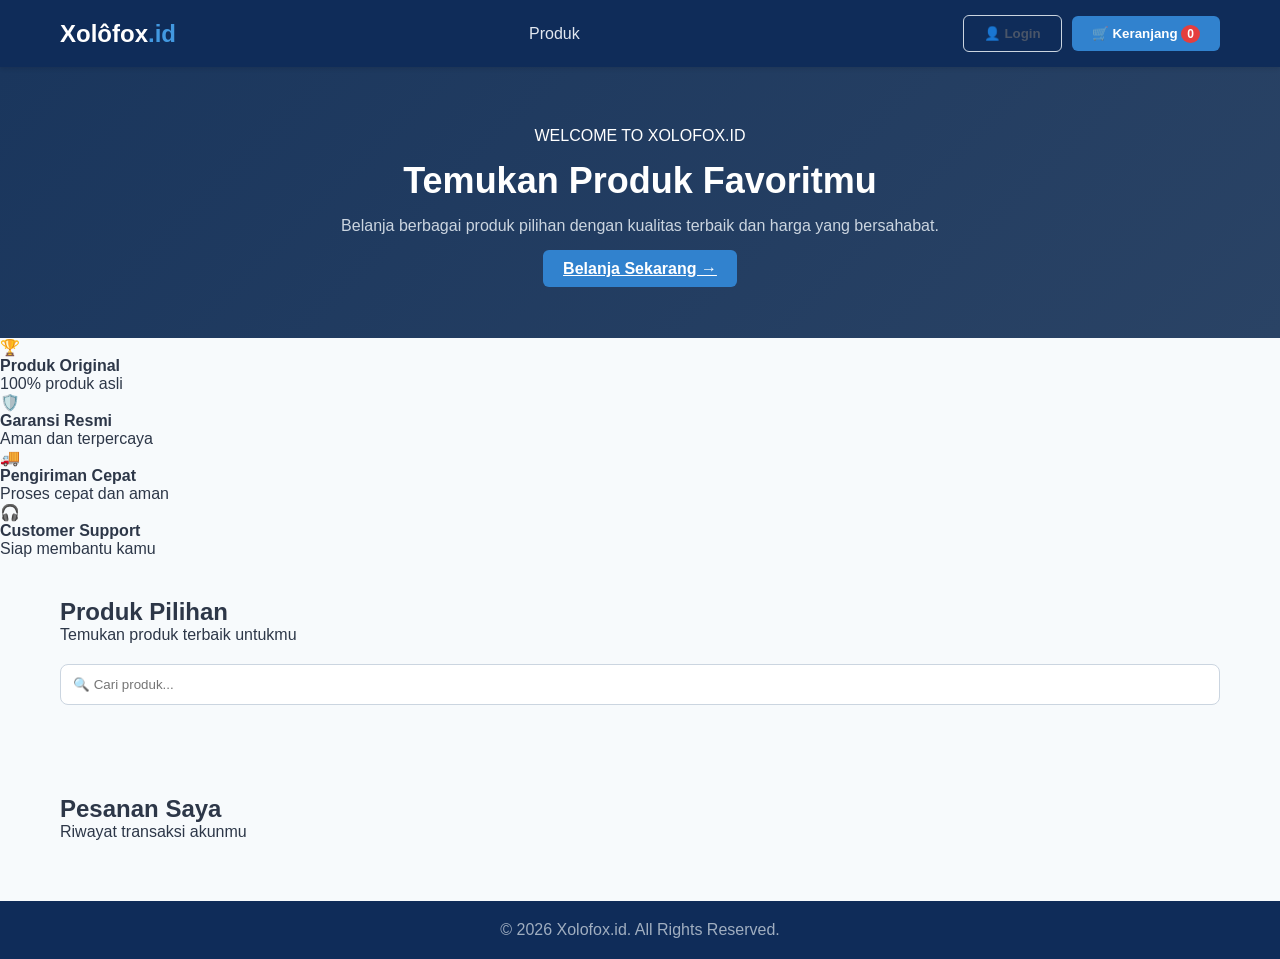
==== commit 61bfa668: "Enhance navigation and add feature highlights Updated user label color and added feature section wit" ====
--- a/index.html
+++ b/index.html
@@ -14,7 +14,7 @@
             <a href="/" class="logo">Xolôfox<span>.id</span></a>
             <div class="nav-links">
                 <a href="#produk">Produk</a>
-                <span id="userLabel" style="cursor: pointer; font-weight: bold; color: #4a5568; margin-right: 15px;"></span>
+                <span id="userLabel" style="cursor: pointer; font-weight: bold; color: #4299e1; margin-left: 15px;"></span>
             </div>
             <div class="nav-actions">
                 <button id="authBtn" class="btn outline">👤 Login</button>
@@ -34,13 +34,45 @@
             </div>
         </section>
 
+        <!-- 4 KOTAK LAYANAN UNGGULAN -->
+        <section class="features-grid">
+            <div class="feature-card">
+                <span class="feature-icon">🏆</span>
+                <div class="feature-text">
+                    <h4>Produk Original</h4>
+                    <p>100% produk asli</p>
+                </div>
+            </div>
+            <div class="feature-card">
+                <span class="feature-icon">🛡️</span>
+                <div class="feature-text">
+                    <h4>Garansi Resmi</h4>
+                    <p>Aman dan terpercaya</p>
+                </div>
+            </div>
+            <div class="feature-card">
+                <span class="feature-icon">🚚</span>
+                <div class="feature-text">
+                    <h4>Pengiriman Cepat</h4>
+                    <p>Proses cepat dan aman</p>
+                </div>
+            </div>
+            <div class="feature-card">
+                <span class="feature-icon">🎧</span>
+                <div class="feature-text">
+                    <h4>Customer Support</h4>
+                    <p>Siap membantu kamu</p>
+                </div>
+            </div>
+        </section>
+
         <!-- KATEGORI & PENCARIAN -->
         <section id="produk" class="section-produk">
             <h2>Produk Pilihan</h2>
             <p>Temukan produk terbaik untukmu</p>
             
             <div class="search-box">
-                <input type="text" id="search" placeholder="Cari produk...">
+                <input type="text" id="search" placeholder="🔍 Cari produk...">
             </div>
             
             <div id="kategori" class="categories-row">
--- a/style.css
+++ b/style.css
@@ -8,27 +8,26 @@
     background-color: #f7fafc;
     color: #2d3748;
 }
-
-/* === BUTTONS === */
 .btn {
     padding: 10px 20px;
-    border-radius: 20px;
+    border-radius: 6px;
     border: none;
     cursor: pointer;
     font-weight: 600;
-    font-size: 14px;
     transition: 0.2s;
 }
-.btn.blue { background-color: #2b6cb0; color: white; }
-.btn.outline { background-color: rgba(255,255,255,0.1); border: 1px solid rgba(255,255,255,0.3); color: white; }
+.btn.blue { background-color: #3182ce; color: white; }
+.btn.blue:hover { background-color: #2b6cb0; }
+.btn.outline { background-color: transparent; border: 1px solid #cbd5e0; color: #4a5568; }
+.btn.outline:hover { background-color: #edf2f7; }
 .btn-block { width: 100%; margin-top: 15px; }
 
-/* === NAVBAR === */
 header {
-    background: #0b2545;
+    background: #0f2c59;
     position: sticky;
     top: 0;
     z-index: 100;
+    box-shadow: 0 2px 4px rgba(0,0,0,0.1);
 }
 .navbar {
     display: flex;
@@ -38,197 +37,111 @@
     margin: 0 auto;
     padding: 15px 20px;
 }
-.logo { color: white; font-size: 22px; font-weight: 700; text-decoration: none; }
-.logo span { color: #63b3ed; }
-.nav-links a { color: #e2e8f0; text-decoration: none; margin-right: 15px; font-size: 14px; }
-.nav-actions { display: flex; gap: 10px; }
-.badge { background: #e53e3e; color: white; padding: 2px 6px; border-radius: 50%; font-size: 11px; margin-left: 3px;}
+.logo { color: white; font-size: 24px; font-weight: 700; text-decoration: none; }
+.logo span { color: #4299e1; }
+.nav-links a { color: #e2e8f0; text-decoration: none; margin-right: 15px; }
+.nav-actions { display: flex; gap: 10px; align-items: center; }
+.badge { background: #e53e3e; color: white; padding: 2px 6px; border-radius: 50%; font-size: 12px; }
 
-/* === HERO BANNER WITH BADGE BACKGROUND === */
 .hero {
-    background: #134074;
+    background: linear-gradient(135deg, #1a365d 0%, #2a4365 100%);
     color: white;
-    padding: 40px 20px;
-    position: relative;
-    display: flex;
-    justify-content: space-between;
-    align-items: center;
-    border-radius: 0 0 25px 25px;
-    overflow: hidden;
+    padding: 60px 20px;
+    text-align: center;
 }
-.hero-content { max-width: 65%; text-align: left; }
-.hero-content h1 { font-size: 28px; margin: 10px 0; line-height: 1.2; font-weight: 700; }
-.hero-content p { color: #cbd5e0; font-size: 13px; margin-bottom: 20px; line-height: 1.4; }
-.eyebrow { font-size: 11px; letter-spacing: 1px; color: #a0aec0; font-weight: 600; }
-.hero-image { display: flex; align-items: center; justify-content: center; width: 30%; }
+.hero-content h1 { font-size: 36px; margin: 15px 0; }
+.hero-content p { color: #cbd5e0; margin-bottom: 25px; }
 
-/* === 4 SERVICE FEATURES GRID === */
-.features-grid {
-    display: grid;
-    grid-template-columns: repeat(2, 1fr);
-    gap: 12px;
-    max-width: 1200px;
-    margin: 20px auto;
-    padding: 0 15px;
-}
-.feature-card {
-    background: white;
-    padding: 15px 12px;
-    border-radius: 12px;
-    display: flex;
-    align-items: center;
-    gap: 10px;
-    box-shadow: 0 2px 5px rgba(0,0,0,0.03);
-    border: 1px solid #edf2f7;
-}
-.feature-icon { font-size: 22px; }
-.feature-text h4 { font-size: 13px; color: #2d3748; font-weight: 600; }
-.feature-text p { font-size: 11px; color: #a0aec0; }
-
-/* === MAIN SECTION STRUCTURE === */
 .section-produk, .section-orders {
     max-width: 1200px;
-    margin: 30px auto;
-    padding: 0 15px;
+    margin: 40px auto;
+    padding: 0 20px;
 }
-.section-header { text-align: center; margin-bottom: 20px; }
-.section-header h2 { font-size: 22px; color: #2d3748; margin-bottom: 5px; }
-.section-header p { font-size: 13px; color: #718096; }
-
-/* === SEARCH INPUT BOX === */
-.search-box {
-    position: relative;
-    margin: 15px 0;
-}
-.search-icon { position: absolute; left: 15px; top: 50%; transform: translateY(-50%); color: #a0aec0; }
 .search-box input {
     width: 100%;
-    padding: 12px 12px 12px 45px;
-    border: 1px solid #e2e8f0;
-    border-radius: 25px;
-    background: white;
-    font-size: 14px;
-    outline: none;
+    padding: 12px;
+    border: 1px solid #cbd5e0;
+    border-radius: 8px;
+    margin: 20px 0;
 }
-
-/* === CATEGORIES ROW === */
 .categories-row {
     display: flex;
-    gap: 8px;
-    margin-bottom: 20px;
+    gap: 10px;
+    margin-bottom: 25px;
     overflow-x: auto;
     padding-bottom: 5px;
 }
-.categories-row::-webkit-scrollbar { display: none; }
 .cat {
-    padding: 8px 18px;
-    background: white;
-    border: 1px solid #e2e8f0;
+    padding: 8px 16px;
+    background: #e2e8f0;
+    border: none;
     border-radius: 20px;
     cursor: pointer;
-    font-size: 13px;
-    white-space: nowrap;
-    color: #4a5568;
 }
-.cat.active { background: #2b6cb0; color: white; border-color: #2b6cb0; }
+.cat.active { background: #3182ce; color: white; }
 
-/* === PRODUCTS GRID & CARD === */
 .products-grid {
     display: grid;
-    grid-template-columns: repeat(auto-fill, minmax(160px, 1fr));
-    gap: 15px;
+    grid-template-columns: repeat(auto-fill, minmax(250px, 1fr));
+    gap: 25px;
 }
 .product {
     background: white;
-    border-radius: 12px;
+    border-radius: 8px;
     overflow: hidden;
-    box-shadow: 0 3px 6px rgba(0,0,0,0.02);
+    box-shadow: 0 4px 6px rgba(0,0,0,0.05);
     display: flex;
     flex-direction: column;
-    border: 1px solid #edf2f7;
 }
-.product img { width: 100%; height: 140px; object-fit: cover; }
-.product-info { padding: 12px; display: flex; flex-direction: column; flex-grow: 1; }
-.product-info h3 { font-size: 14px; margin-bottom: 5px; color: #2d3748; }
-.rating { color: #ecc94b; font-size: 11px; margin-bottom: 10px; }
-.price-row { display: flex; flex-direction: column; gap: 8px; margin-top: auto; }
-.price { font-weight: 700; color: #2d3748; font-size: 15px; }
-.price-row button {
-    width: 100%;
-    background: #2b6cb0;
-    color: white;
-    border: none;
-    padding: 8px;
-    border-radius: 6px;
-    font-weight: 600;
-    font-size: 12px;
-    cursor: pointer;
-}
+.product img { width: 100%; height: 200px; object-fit: cover; }
+.product-info { padding: 15px; display: flex; flex-direction: column; flex-grow: 1; }
+.price-row { display: flex; justify-content: space-between; align-items: center; margin-top: auto; padding-top: 15px;}
+.price { font-weight: 700; color: #2b6cb0; }
 
-/* === ORDERS SECTION === */
-.order-card {
-    background: white;
-    padding: 15px;
-    border-radius: 12px;
-    box-shadow: 0 2px 4px rgba(0,0,0,0.02);
-    border: 1px solid #edf2f7;
-    margin-bottom: 12px;
-}
-
-/* === DIALOG POPUP MODAL === */
 .modal {
     display: none;
     position: fixed;
     top: 0; left: 0; width: 100%; height: 100%;
-    background: rgba(0,0,0,0.6);
+    background: rgba(0,0,0,0.5);
     justify-content: center;
     align-items: center;
     z-index: 1000;
-    padding: 20px;
 }
 .modal.show { display: flex; }
 .modal-content {
     background: white;
-    padding: 25px;
-    border-radius: 16px;
-    width: 100%;
-    max-width: 400px;
+    padding: 30px;
+    border-radius: 8px;
+    width: 90%;
+    max-width: 450px;
     position: relative;
 }
-.close { position: absolute; top: 15px; right: 20px; font-size: 22px; cursor: pointer; color: #a0aec0; }
-.modal-tabs { display: flex; gap: 15px; margin-bottom: 20px; border-bottom: 1px solid #edf2f7; }
-.tab-btn { padding: 8px 5px; background: none; border: none; cursor: pointer; font-weight: 600; color: #718096; }
-.tab-btn.active { color: #2b6cb0; border-bottom: 2px solid #2b6cb0; }
-.form-group { margin-bottom: 12px; }
-.form-group label { display: block; margin-bottom: 5px; font-size: 12px; font-weight: 600; color: #4a5568; }
-.form-group input, .form-group textarea { width: 100%; padding: 10px; border: 1px solid #e2e8f0; border-radius: 8px; font-size: 14px; }
+.close { position: absolute; top: 15px; right: 20px; font-size: 24px; cursor: pointer; }
+.modal-tabs { display: flex; gap: 20px; margin-bottom: 20px; border-bottom: 1px solid #e2e8f0; }
+.tab-btn { padding: 10px; background: none; border: none; cursor: pointer; font-weight: 600; }
+.tab-btn.active { color: #3182ce; border-bottom: 2px solid #3182ce; }
+.form-group { margin-bottom: 15px; }
+.form-group label { display: block; margin-bottom: 5px; font-weight: 500; }
+.form-group input, .form-group textarea { width: 100%; padding: 10px; border: 1px solid #cbd5e0; border-radius: 6px; }
 
-/* === DRAWER SIDEBAR === */
 .drawer {
     display: none;
     position: fixed;
-    top: 0; right: 0; width: 100%; max-width: 360px; height: 100%;
+    top: 0; right: 0; width: 100%; max-width: 400px; height: 100%;
     background: white;
     z-index: 1000;
-    box-shadow: -4px 0 15px rgba(0,0,0,0.1);
+    box-shadow: -4px 0 10px rgba(0,0,0,0.1);
 }
 .drawer.show { display: block; }
 .drawer-content { padding: 20px; height: 100%; display: flex; flex-direction: column; }
-.drawer-header { display: flex; justify-content: space-between; align-items: center; margin-bottom: 15px; border-bottom: 1px solid #edf2f7; padding-bottom: 10px; }
+.drawer-header { display: flex; justify-content: space-between; align-items: center; margin-bottom: 20px; }
 
-/* === NOTICES & FOOTER === */
-.notice { text-align: center; color: #718096; padding: 25px; background: white; border-radius: 12px; font-size: 14px; border: 1px solid #edf2f7; }
 .toast {
     position: fixed;
-    bottom: 30px; left: 50%; transform: translateX(-50%);
-    background: #2d3748; color: white; padding: 10px 20px;
-    border-radius: 20px; display: none; z-index: 2000; font-size: 13px;
+    bottom: 20px; left: 50%; transform: translateX(-50%);
+    background: #2d3748; color: white; padding: 12px 24px;
+    border-radius: 30px; display: none; z-index: 2000;
 }
 .toast.show { display: block; }
-footer { background: #0b2545; color: #cbd5e0; padding: 30px 20px 20px; margin-top: 5px; }
-.footer-content { max-width: 1200px; margin: 0 auto; display: flex; justify-content: space-between; flex-wrap: wrap; gap: 20px; }
-.footer-brand h3 { color: white; margin-bottom: 8px; font-size: 18px; }
-.footer-brand p { font-size: 12px; color: #a0aec0; }
-.footer-menu h4 { color: white; font-size: 14px; margin-bottom: 8px; }
-.footer-menu a { color: #a0aec0; text-decoration: none; font-size: 13px; }
-.footer-bottom { max-width: 1200px; margin: 20px auto 0; text-align: center; border-top: 1px solid rgba(255,255,255,0.1); padding-top: 15px; font-size: 11px; color: #718096; }
+.notice { text-align: center; color: #718096; padding: 20px; background: white; border-radius: 8px; }
+footer { background: #0f2c59; color: #a0aec0; text-align: center; padding: 20px; margin-top: 60px; }
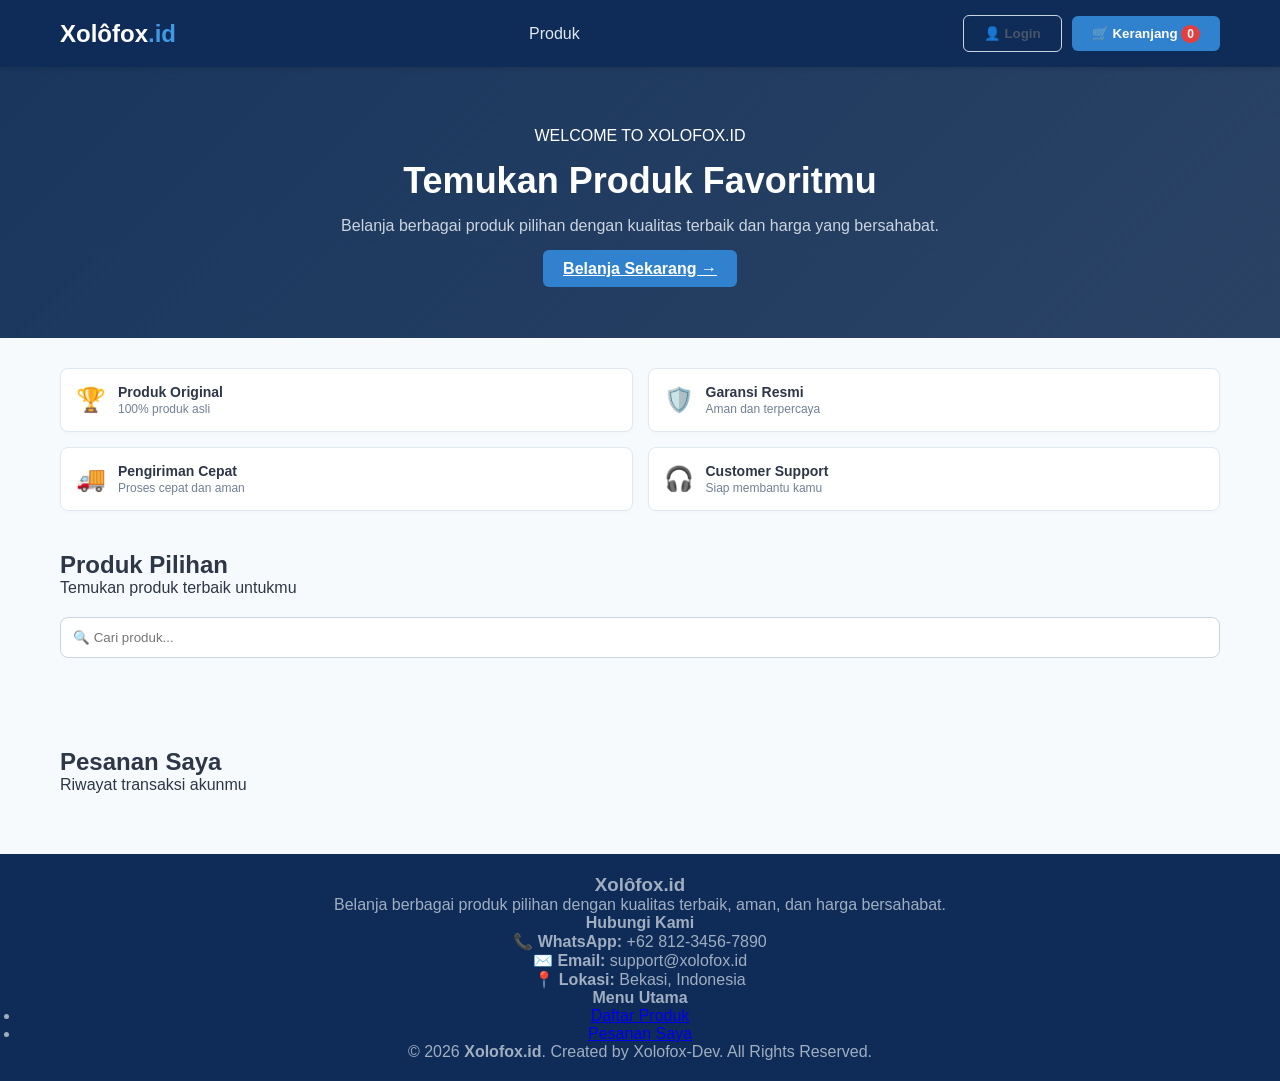
==== commit 25a456e1: "Enhance footer with contact info and credits Updated footer section with additional information and " ====
--- a/index.html
+++ b/index.html
@@ -95,10 +95,35 @@
     </main>
 
     <!-- FOOTER -->
+    <!-- FOOTER INFORMASI & CREDIT LENGKAP -->
     <footer>
-        <p>&copy; 2026 Xolofox.id. All Rights Reserved.</p>
+        <div class="footer-container">
+            <div class="footer-box info-toko">
+                <h3>Xolôfox<span>.id</span></h3>
+                <p>Belanja berbagai produk pilihan dengan kualitas terbaik, aman, dan harga bersahabat.</p>
+            </div>
+            
+            <div class="footer-box kontak-toko">
+                <h4>Hubungi Kami</h4>
+                <p>📞 <b>WhatsApp:</b> +62 812-3456-7890</p>
+                <p>✉️ <b>Email:</b> support@xolofox.id</p>
+                <p>📍 <b>Lokasi:</b> Bekasi, Indonesia</p>
+            </div>
+
+            <div class="footer-box menu-toko">
+                <h4>Menu Utama</h4>
+                <ul>
+                    <li><a href="#produk">Daftar Produk</a></li>
+                    <li><a href="#orders">Pesanan Saya</a></li>
+                </ul>
+            </div>
+        </div>
+        
+        <div class="footer-credit">
+            <p>&copy; 2026 <b>Xolofox.id</b>. Created by Xolofox-Dev. All Rights Reserved.</p>
+        </div>
     </footer>
-
+    
     <!-- MODAL DIALOG POPUP LOGIN & DAFTAR -->
     <div id="authModal" class="modal">
         <div class="modal-content">
--- a/style.css
+++ b/style.css
@@ -8,6 +8,8 @@
     background-color: #f7fafc;
     color: #2d3748;
 }
+
+/* BUTTONS */
 .btn {
     padding: 10px 20px;
     border-radius: 6px;
@@ -22,6 +24,7 @@
 .btn.outline:hover { background-color: #edf2f7; }
 .btn-block { width: 100%; margin-top: 15px; }
 
+/* NAVBAR */
 header {
     background: #0f2c59;
     position: sticky;
@@ -43,6 +46,7 @@
 .nav-actions { display: flex; gap: 10px; align-items: center; }
 .badge { background: #e53e3e; color: white; padding: 2px 6px; border-radius: 50%; font-size: 12px; }
 
+/* HERO BANNER */
 .hero {
     background: linear-gradient(135deg, #1a365d 0%, #2a4365 100%);
     color: white;
@@ -52,6 +56,30 @@
 .hero-content h1 { font-size: 36px; margin: 15px 0; }
 .hero-content p { color: #cbd5e0; margin-bottom: 25px; }
 
+/* === 4 SERVICE FEATURES LAYOUT (SINKRON GAMBAR) === */
+.features-grid {
+    display: grid;
+    grid-template-columns: repeat(2, 1fr);
+    gap: 15px;
+    max-width: 1200px;
+    margin: 30px auto;
+    padding: 0 20px;
+}
+.feature-card {
+    background: white;
+    padding: 15px;
+    border-radius: 8px;
+    display: flex;
+    align-items: center;
+    gap: 12px;
+    box-shadow: 0 2px 4px rgba(0,0,0,0.02);
+    border: 1px solid #e2e8f0;
+}
+.feature-icon { font-size: 24px; }
+.feature-text h4 { font-size: 14px; color: #2d3748; margin-bottom: 2px; }
+.feature-text p { font-size: 12px; color: #718096; }
+
+/* SECTIONS */
 .section-produk, .section-orders {
     max-width: 1200px;
     margin: 40px auto;
@@ -80,6 +108,7 @@
 }
 .cat.active { background: #3182ce; color: white; }
 
+/* PRODUCTS GRID */
 .products-grid {
     display: grid;
     grid-template-columns: repeat(auto-fill, minmax(250px, 1fr));
@@ -98,6 +127,7 @@
 .price-row { display: flex; justify-content: space-between; align-items: center; margin-top: auto; padding-top: 15px;}
 .price { font-weight: 700; color: #2b6cb0; }
 
+/* MODALS POPUP */
 .modal {
     display: none;
     position: fixed;
@@ -124,6 +154,7 @@
 .form-group label { display: block; margin-bottom: 5px; font-weight: 500; }
 .form-group input, .form-group textarea { width: 100%; padding: 10px; border: 1px solid #cbd5e0; border-radius: 6px; }
 
+/* DRAWER SIDEBAR */
 .drawer {
     display: none;
     position: fixed;
@@ -136,6 +167,7 @@
 .drawer-content { padding: 20px; height: 100%; display: flex; flex-direction: column; }
 .drawer-header { display: flex; justify-content: space-between; align-items: center; margin-bottom: 20px; }
 
+/* NOTIFICATIONS & FOOTER */
 .toast {
     position: fixed;
     bottom: 20px; left: 50%; transform: translateX(-50%);
@@ -143,5 +175,5 @@
     border-radius: 30px; display: none; z-index: 2000;
 }
 .toast.show { display: block; }
-.notice { text-align: center; color: #718096; padding: 20px; background: white; border-radius: 8px; }
+.notice { text-align: center; color: #718096; padding: 20px; background: white; border-radius: 8px; width: 100%; }
 footer { background: #0f2c59; color: #a0aec0; text-align: center; padding: 20px; margin-top: 60px; }
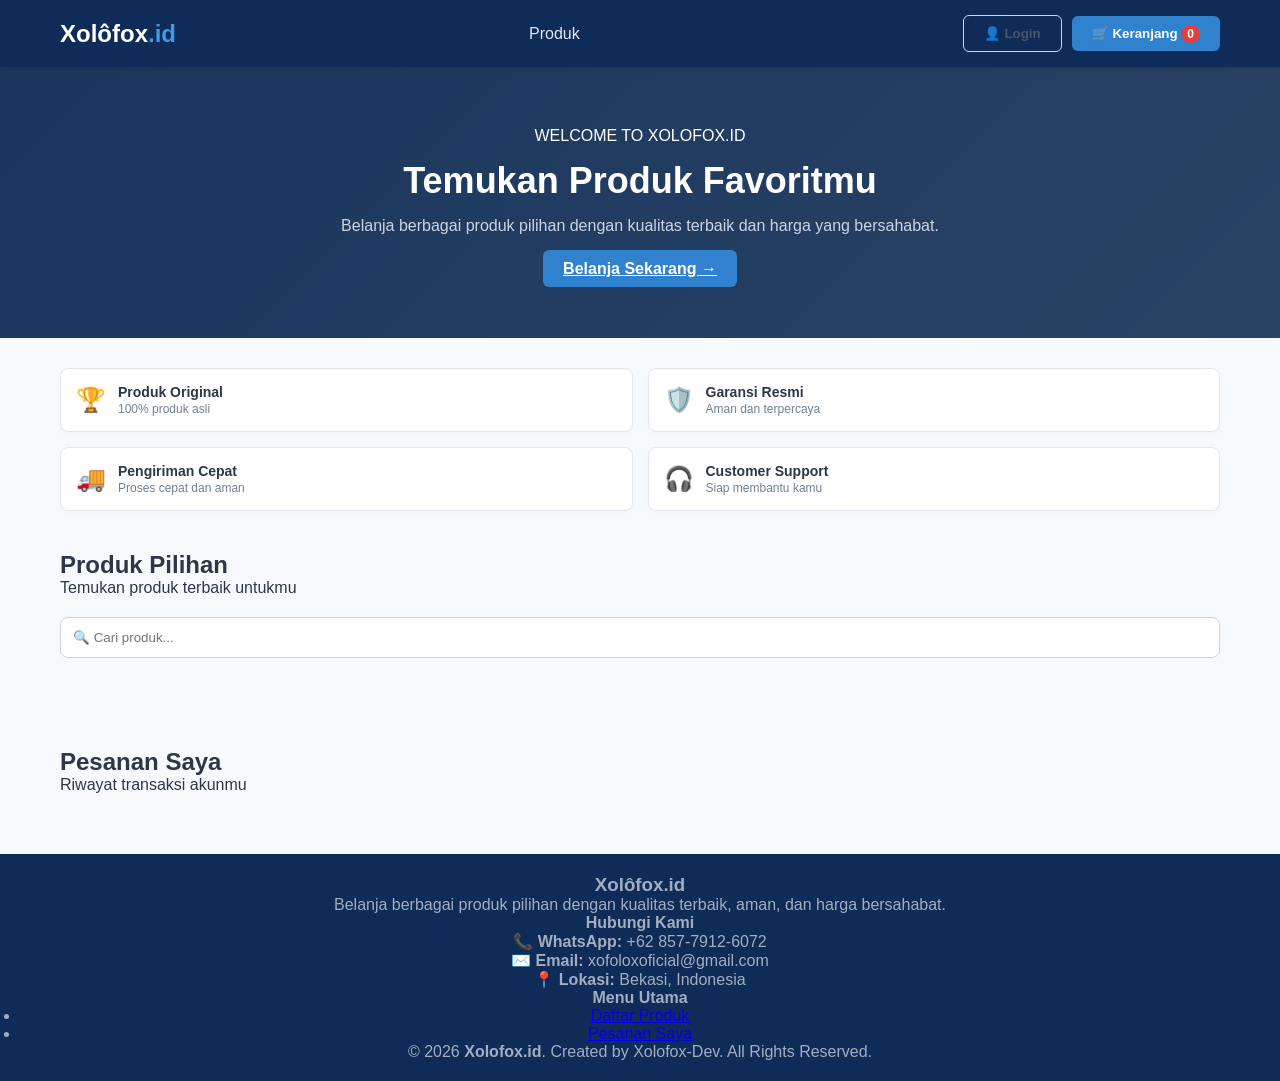
==== commit 3c9920ff: "Update contact information in footer" ====
--- a/index.html
+++ b/index.html
@@ -105,8 +105,8 @@
             
             <div class="footer-box kontak-toko">
                 <h4>Hubungi Kami</h4>
-                <p>📞 <b>WhatsApp:</b> +62 812-3456-7890</p>
-                <p>✉️ <b>Email:</b> support@xolofox.id</p>
+                <p>📞 <b>WhatsApp:</b> +62 857-7912-6072</p>
+                <p>✉️ <b>Email:</b> xofoloxoficial@gmail.com</p>
                 <p>📍 <b>Lokasi:</b> Bekasi, Indonesia</p>
             </div>
 
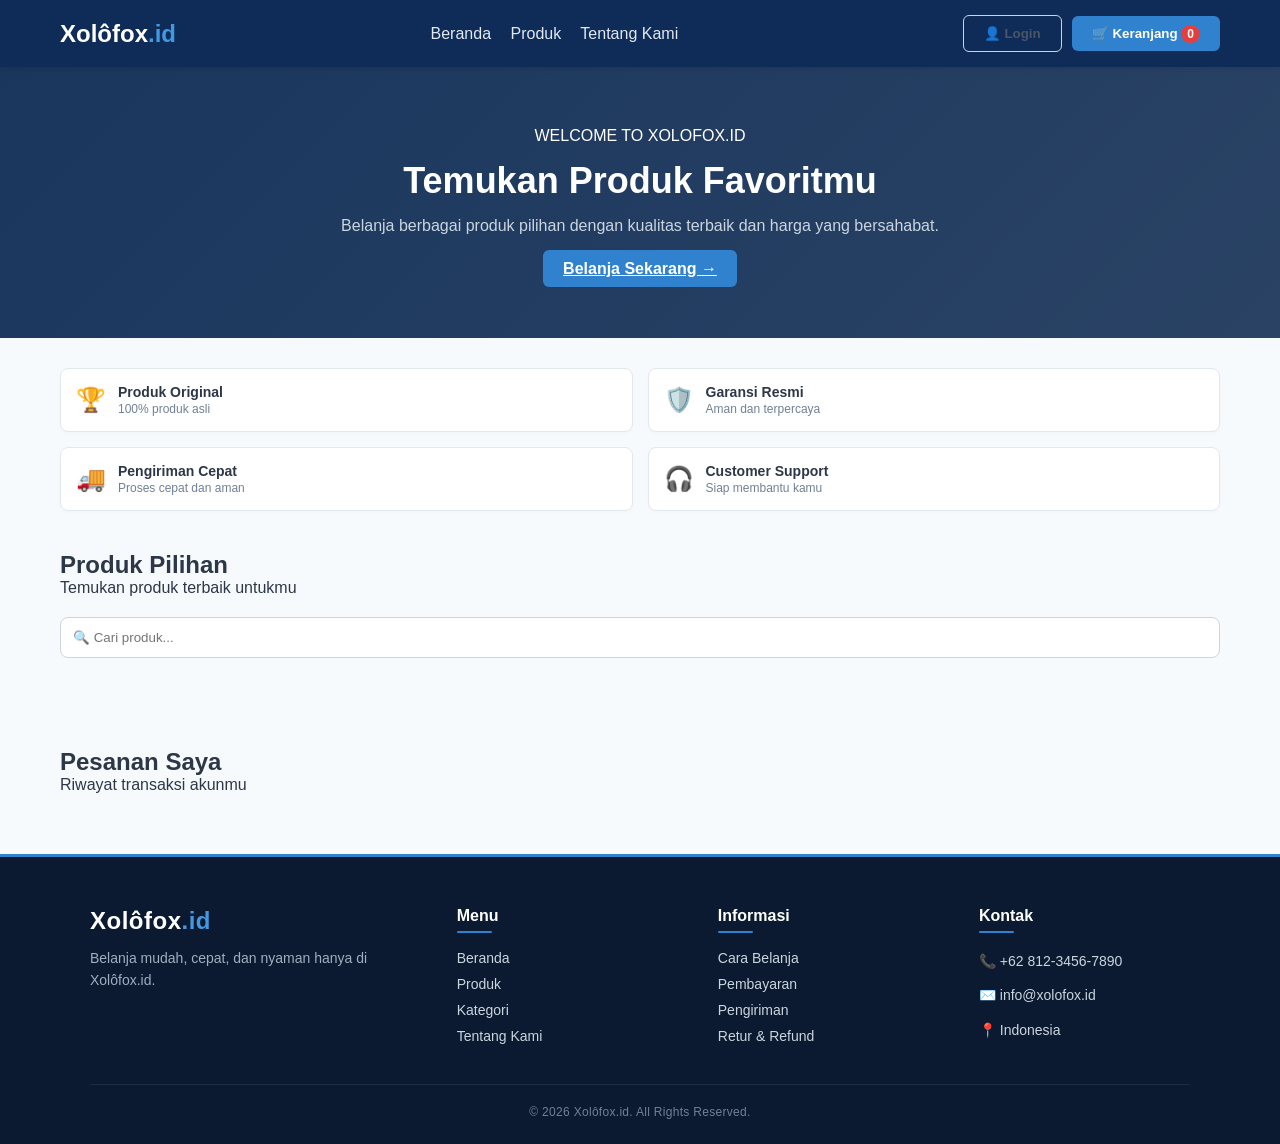
==== commit fa04390b: "Update footer and section IDs in index.html" ====
--- a/index.html
+++ b/index.html
@@ -13,7 +13,9 @@
         <nav class="navbar">
             <a href="/" class="logo">Xolôfox<span>.id</span></a>
             <div class="nav-links">
+                <a href="#">Beranda</a>
                 <a href="#produk">Produk</a>
+                <a href="#">Tentang Kami</a>
                 <span id="userLabel" style="cursor: pointer; font-weight: bold; color: #4299e1; margin-left: 15px;"></span>
             </div>
             <div class="nav-actions">
@@ -85,46 +87,57 @@
         </section>
 
         <!-- RIWAYAT PESANAN -->
-        <section class="section-orders">
+        <section class="section-orders" id="orders">
             <h2>Pesanan Saya</h2>
             <p>Riwayat transaksi akunmu</p>
-            <div id="orders">
+            <div id="orders-list">
                 <!-- Diisi otomatis oleh JavaScript -->
             </div>
         </section>
     </main>
 
-    <!-- FOOTER -->
-    <!-- FOOTER INFORMASI & CREDIT LENGKAP -->
+    <!-- FOOTER 4 KOLOM SAMA PERSIS -->
     <footer>
         <div class="footer-container">
             <div class="footer-box info-toko">
                 <h3>Xolôfox<span>.id</span></h3>
-                <p>Belanja berbagai produk pilihan dengan kualitas terbaik, aman, dan harga bersahabat.</p>
+                <p>Belanja mudah, cepat, dan nyaman hanya di Xolôfox.id.</p>
+            </div>
+            
+            <div class="footer-box">
+                <h4>Menu</h4>
+                <ul>
+                    <li><a href="#">Beranda</a></li>
+                    <li><a href="#produk">Produk</a></li>
+                    <li><a href="#kategori">Kategori</a></li>
+                    <li><a href="#">Tentang Kami</a></li>
+                </ul>
+            </div>
+
+            <div class="footer-box">
+                <h4>Informasi</h4>
+                <ul>
+                    <li><a href="#">Cara Belanja</a></li>
+                    <li><a href="#">Pembayaran</a></li>
+                    <li><a href="#">Pengiriman</a></li>
+                    <li><a href="#">Retur & Refund</a></li>
+                </ul>
             </div>
             
             <div class="footer-box kontak-toko">
-                <h4>Hubungi Kami</h4>
-                <p>📞 <b>WhatsApp:</b> +62 857-7912-6072</p>
-                <p>✉️ <b>Email:</b> xofoloxoficial@gmail.com</p>
-                <p>📍 <b>Lokasi:</b> Bekasi, Indonesia</p>
-            </div>
-
-            <div class="footer-box menu-toko">
-                <h4>Menu Utama</h4>
-                <ul>
-                    <li><a href="#produk">Daftar Produk</a></li>
-                    <li><a href="#orders">Pesanan Saya</a></li>
-                </ul>
+                <h4>Kontak</h4>
+                <p>📞 +62 812-3456-7890</p>
+                <p>✉️ info@xolofox.id</p>
+                <p>📍 Indonesia</p>
             </div>
         </div>
         
         <div class="footer-credit">
-            <p>&copy; 2026 <b>Xolofox.id</b>. Created by Xolofox-Dev. All Rights Reserved.</p>
+            <p>&copy; 2026 Xolôfox.id. All Rights Reserved.</p>
         </div>
     </footer>
-    
-    <!-- MODAL DIALOG POPUP LOGIN & DAFTAR -->
+
+    <!-- MODAL POPUP LOGIN & DAFTAR -->
     <div id="authModal" class="modal">
         <div class="modal-content">
             <span class="close" data-close="#authModal">&times;</span>
--- a/style.css
+++ b/style.css
@@ -176,4 +176,130 @@
 }
 .toast.show { display: block; }
 .notice { text-align: center; color: #718096; padding: 20px; background: white; border-radius: 8px; width: 100%; }
-footer { background: #0f2c59; color: #a0aec0; text-align: center; padding: 20px; margin-top: 60px; }
+/* === DESAIN FOOTER PREMIUM & CLEAN === */
+footer {
+    background-color: #0b1a30; /* Biru gelap eksklusif */
+    color: #e2e8f0;
+    padding: 50px 24px 25px 24px;
+    margin-top: 60px;
+    font-size: 14px;
+    border-top: 3px solid #3182ce;
+}
+
+.footer-container {
+    max-width: 1100px;
+    margin: 0 auto;
+    display: flex;
+    flex-direction: column;
+    gap: 35px;
+    text-align: left; /* Teks rapi rata kiri di HP */
+}
+
+.footer-box {
+    display: flex;
+    flex-direction: column;
+    gap: 12px;
+}
+
+.footer-box h3 {
+    color: #ffffff;
+    font-size: 24px;
+    font-weight: 700;
+    letter-spacing: 0.5px;
+}
+
+.footer-box h3 span {
+    color: #4299e1;
+}
+
+.footer-box h4 {
+    color: #ffffff;
+    font-size: 16px;
+    font-weight: 600;
+    position: relative;
+    padding-bottom: 8px;
+    margin-bottom: 5px;
+}
+
+/* Garis bawah tipis estetik pada judul section footer */
+.footer-box h4::after {
+    content: '';
+    position: absolute;
+    left: 0;
+    bottom: 0;
+    width: 35px;
+    height: 2px;
+    background-color: #3182ce;
+    border-radius: 2px;
+}
+
+.footer-box p {
+    line-height: 1.6;
+    color: #a0aec0;
+}
+
+/* Menyeimbangkan posisi icon kontak */
+.kontak-toko p {
+    display: flex;
+    align-items: center;
+    gap: 10px;
+    color: #cbd5e0;
+}
+
+.kontak-toko p b {
+    color: #ffffff;
+    font-weight: 500;
+}
+
+/* Merapikan link Menu Utama agar tidak berwarna ungu pekat */
+.footer-box ul {
+    list-style: none;
+    padding: 0;
+    margin: 0;
+    display: flex;
+    flex-direction: column;
+    gap: 10px;
+}
+
+.footer-box ul li a {
+    color: #cbd5e0;
+    text-decoration: none;
+    display: inline-block;
+    transition: all 0.2s ease;
+}
+
+.footer-box ul li a:hover {
+    color: #4299e1;
+    transform: translateX(4px); /* Efek geser halus saat disentuh */
+}
+
+/* Bagian Hak Cipta bawah yang clean */
+.footer-credit {
+    max-width: 1100px;
+    margin: 40px auto 0 auto;
+    padding-top: 20px;
+    border-top: 1px solid rgba(255, 255, 255, 0.08);
+    text-align: center;
+    color: #718096;
+    font-size: 12px;
+    letter-spacing: 0.3px;
+}
+
+.footer-credit b {
+    color: #a0aec0;
+}
+
+/* === RESPONSIVE LAYOUT UNTUK TABLET & PC === */
+@media (min-width: 768px) {
+    .footer-container {
+        flex-direction: row;
+        justify-content: space-between;
+        gap: 50px;
+    }
+    .footer-box {
+        flex: 1;
+    }
+    .info-toko {
+        flex: 1.5; /* Memberikan ruang lebih luas untuk deskripsi toko */
+    }
+}
